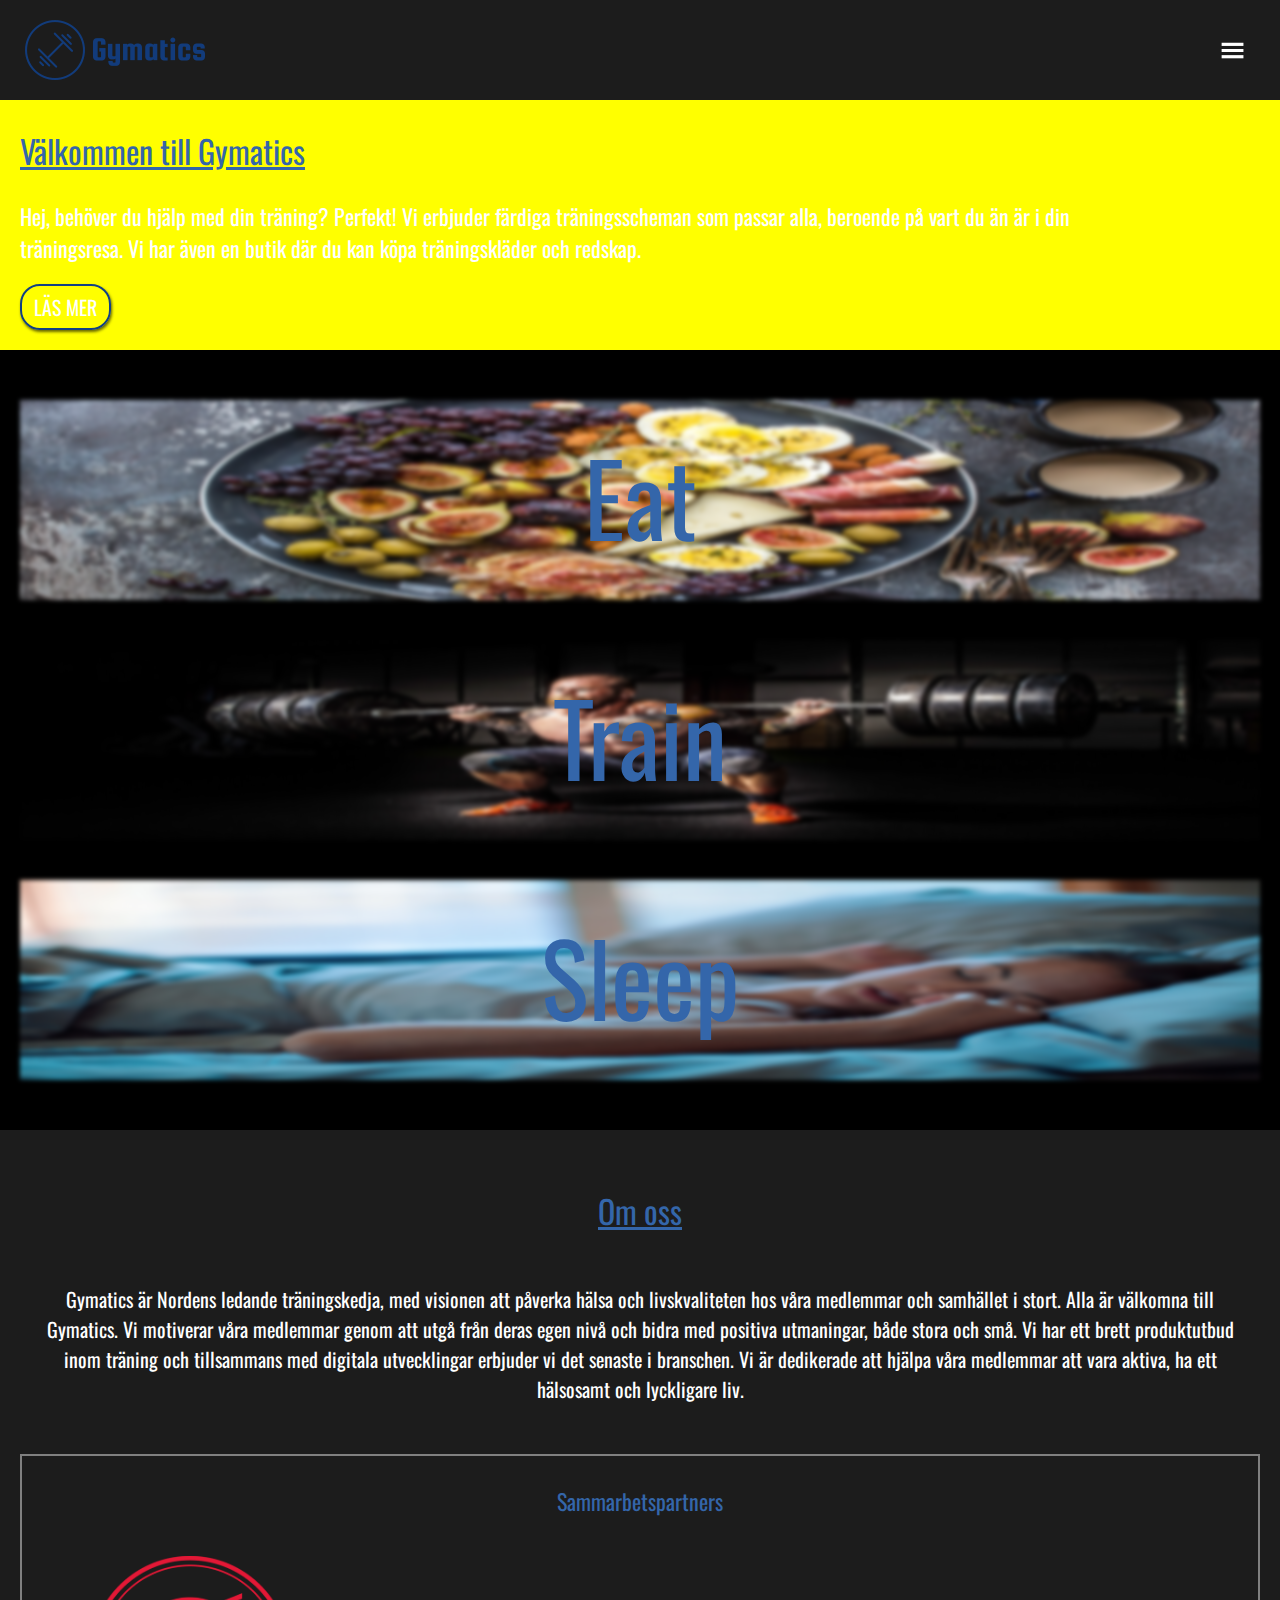
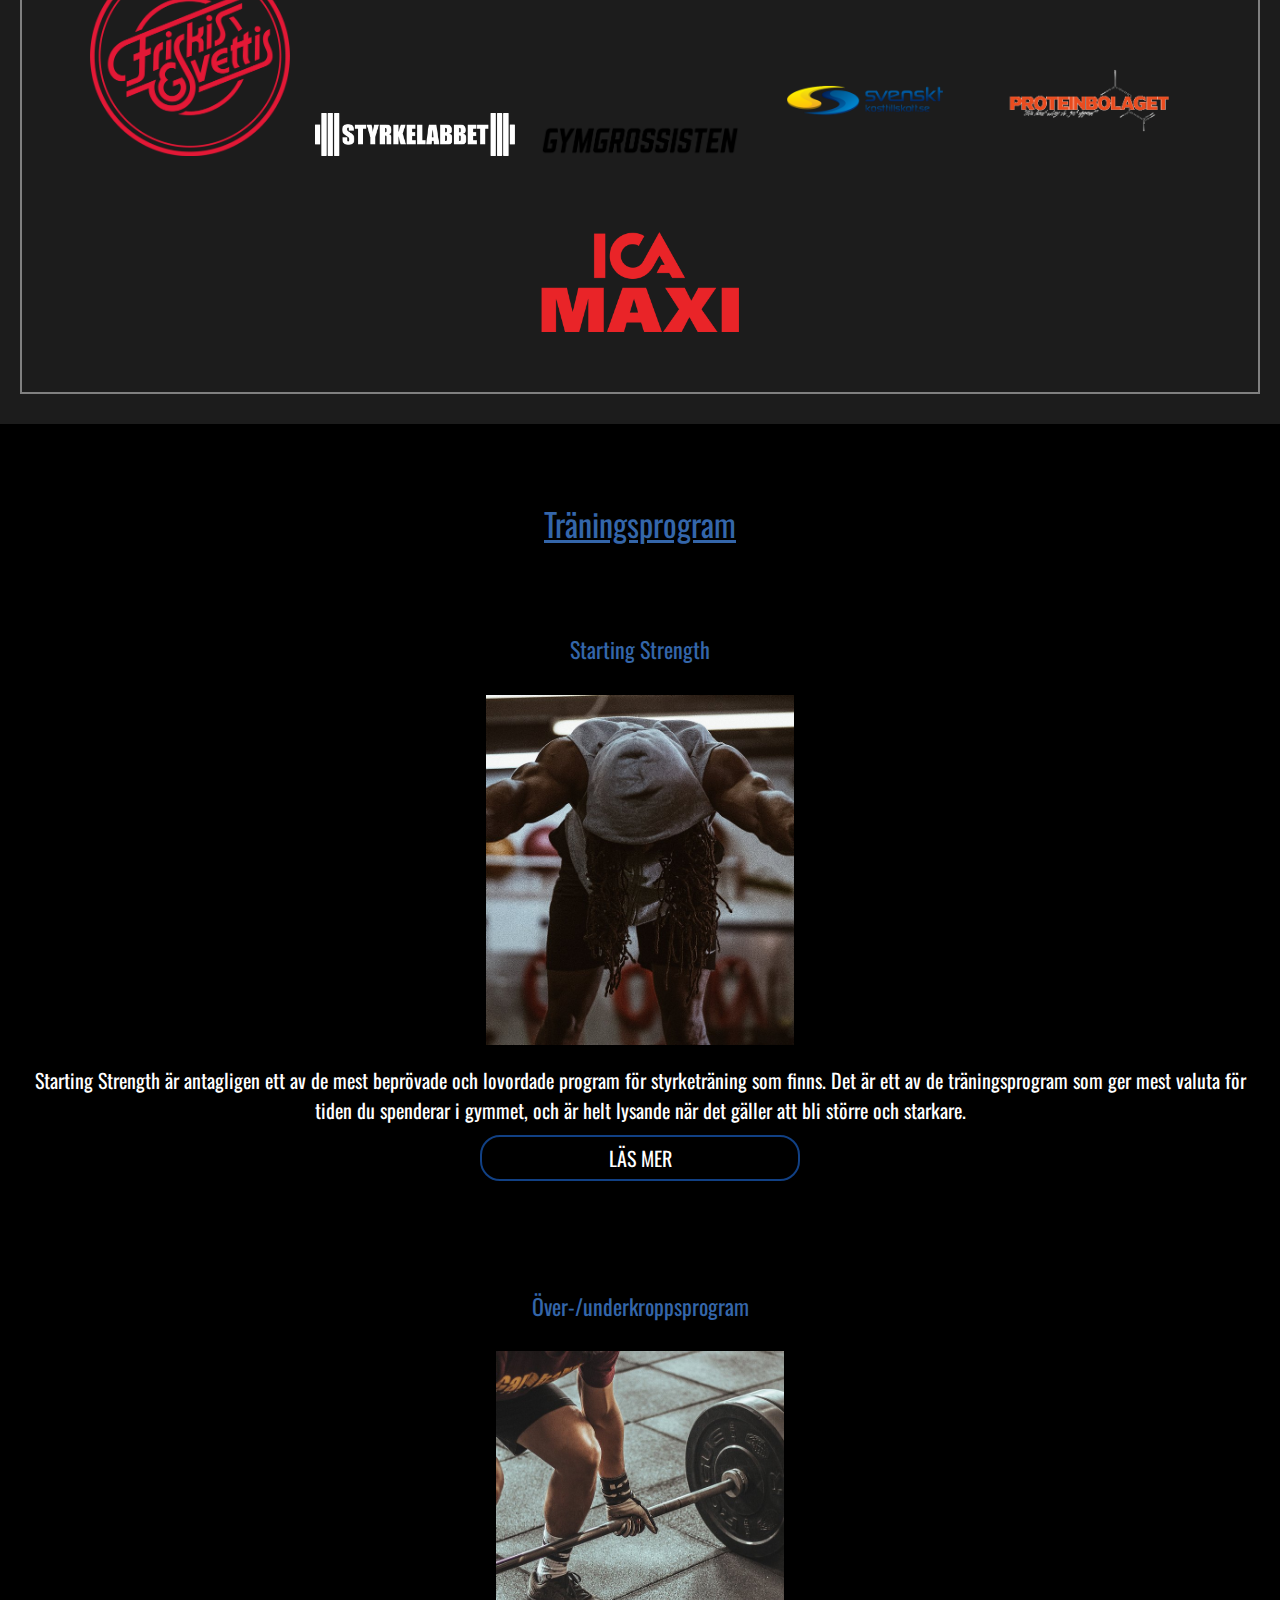
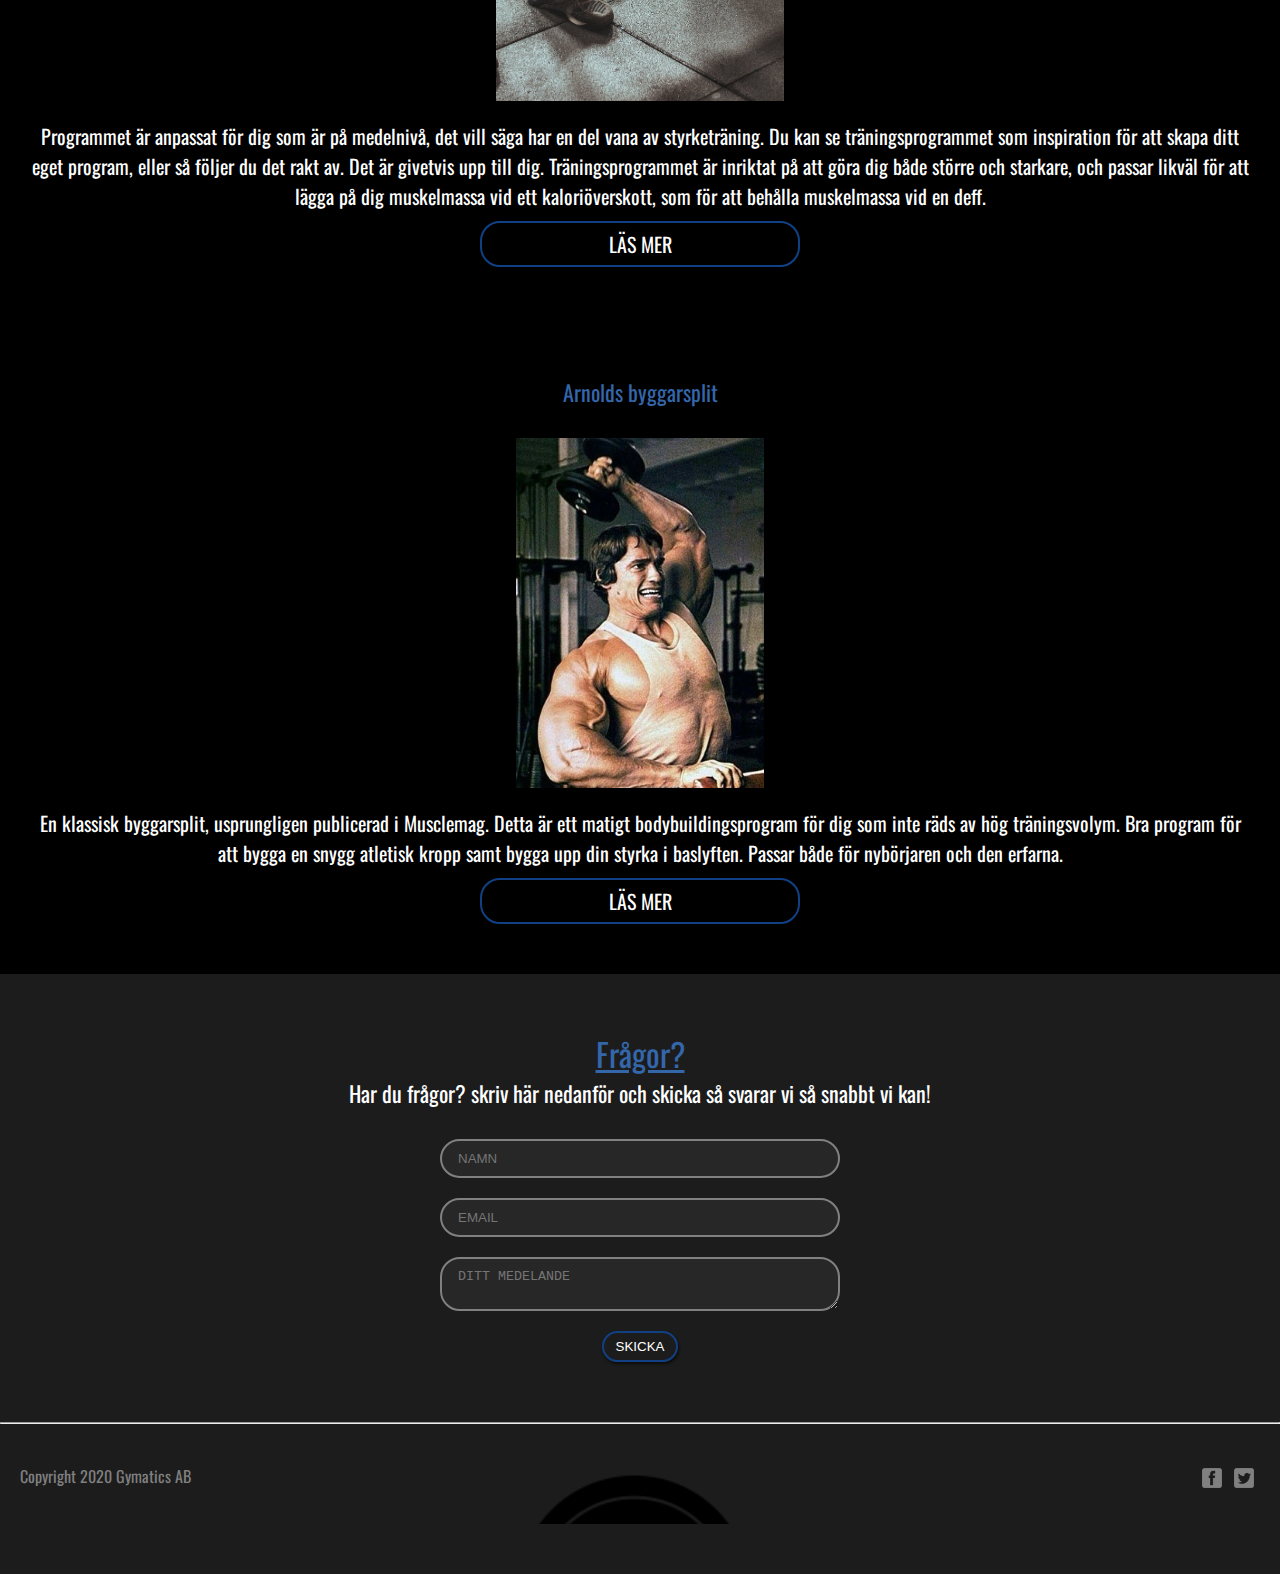
==== Index.html @ 53c4e7f4 "my first commit" ====
<html lang="en">
<head>
    <meta charset="UTF-8">
    <meta name="viewport" content="width=device-width, initial-scale=1.0">
    <link rel="stylesheet" href="css/style.css">
    <link rel="preconnect" href="https://fonts.gstatic.com">
    <link href="https://fonts.googleapis.com/css2?family=Oswald:wght@300&display=swap" rel="stylesheet"> 
    <script src="main.js"></script>
    <title>Gymatics</title>
</head>
<body>
    

<nav class="top-nav-bar" id="home">
    <img src="bilder/f02a1b10-a711-4cc4-9470-9fa210ffae31_200x200.png" alt="logga">
    <button class="hamburger" id="ham" onclick="myFunction()">
    </button> 
    <ul class="nav-ul" id="nav-ul">
      <li><a class="test" href="#home">Hem</a></li>
      <li><a href="#about">Om oss</a></li>
      <li><a href="#training">Träningsprogram</a></li>
      <li><a href="webbshop.html">Webbshop</a></li>
    </ul>
</nav>


<section id="welcome" class="grid">
    <div class="welcome-text">
        <h2>Välkommen till Gymatics</h2>
        <p class="leading"> Hej, behöver du hjälp med din träning? Perfekt! Vi erbjuder färdiga träningsscheman som passar alla,
          beroende på vart du än är i din träningsresa. Vi har även en butik där du kan köpa träningskläder och redskap.
        </p>
        <a href="#about" class="button">Läs mer</a>
    </div>
    <div class="welcome-img">
        <img src="bilder/arnold_schwarzenegger_bodybuilding_poster-3840x2400.jpg" alt="Arnold poserar">
    </div>
</section>


<section id="img-section">
    <div class="images grid">
      <div>
        <img src="bilder/Fruit_and_Egg_Foods_4K_Wallpaper.jpg" alt="Mat" class="project-img">
        <h4 class="eat">Eat</h4>
      </div>
      <div>
        <img src="bilder/Crossfit-Squat-4K-3555x2000.jpg" alt="Man som tränar" class="project-img">
        <h4 class="train">Train</h4>
      </div>
      <div>
        <img src="bilder/sleep-6.jpg" alt="Tjej som sover" class="project-img">
        <h4 class="sleep">Sleep</h4>
      </div>
    </div>
  </section>


  <section id="about">
    <h2>Om oss</h2>
    <ul class="grid">
      <li>
        <p>Gymatics är Nordens ledande träningskedja, med visionen att påverka hälsa och livskvaliteten hos våra medlemmar och samhället i stort.
           Alla är välkomna till Gymatics. Vi motiverar våra medlemmar genom att utgå från deras egen nivå och bidra med positiva utmaningar, 
           både stora och små. Vi har ett brett produktutbud inom träning och tillsammans med digitala utvecklingar erbjuder vi det senaste i branschen. 
           Vi är dedikerade att hjälpa våra medlemmar att vara aktiva, ha ett hälsosamt och lyckligare liv.
        </p>
      </li>
    </ul>
    <div class="sponsors">
      <h4>Sammarbetspartners</h4>
      <img src="bilder/gnxjuelyzqlvgnssvo0n.jpg" alt="friskis och svettis logo">
      <img class="styrkelabbet" src="bilder/StyrkeLabbet-Logo-BW-2.jpg" alt="styrkelabbet logo">
      <img class="gymgrossisten" src="bilder/a48970e716b02fd3878c7aefc8fc762c40c87a64.jpg" alt="gymgrossisten logo">
      <img src="bilder/svenskt-kosttillskott-logo.jpg" alt="svenskt kosttillskott logo">
      <img src="bilder/proteinbolaget-logo-2019.jpg" alt="proteinbolaget logo">
      <img src="bilder/ica-maxi.jpg" alt="ica maxi logo">
    </div>
  </section>




<section id="training">
  <h2>Träningsprogram</h2>
<div class="grid">
<a class="training1">
  <h4>Starting Strength</h4>
  <img src="bilder/913019_3935b2f4f25a494b843258ff1b9c447a~mv2_d_3993_2832_s_4_2.jpg" alt="guy leaning">
  <p>Starting Strength är antagligen ett av de mest beprövade och lovordade program för styrketräning som finns. 
    Det är ett av de träningsprogram som ger mest valuta för tiden du spenderar i gymmet, 
    och är helt lysande när det gäller att bli större och starkare.</p> 
    <a href="https://startingstrength.com/get-started/programs" class="training-button">Läs mer</a> 
</a>

<a class="training2">
  <h4>Över-/underkroppsprogram</h4>
  <img src="bilder/913019_47bbd7b4dc6d47009b1d34a1fbf2493e~mv2_d_5184_3456_s_4_2.jpg" alt="deadlift">
  <p>
    Programmet är anpassat för dig som är på medelnivå, 
    det vill säga har en del vana av styrketräning. 
    Du kan se träningsprogrammet som inspiration för att skapa ditt eget program, 
    eller så följer du det rakt av. Det är givetvis upp till dig.
    Träningsprogrammet är inriktat på att göra dig både större och starkare, 
    och passar likväl för att lägga på dig muskelmassa vid ett kaloriöverskott, 
    som för att behålla muskelmassa vid en deff. </p> 
    <a href="https://www.muscleandstrength.com/workouts/upper-lower-4-day-gym-bodybuilding-workout" class="training-button">Läs mer</a>
</a>

<a class="training3">
  <h4>Arnolds byggarsplit</h4>
  <img src="bilder/Arnold_Training_Triceps.jpg" alt="arnold training">
  <p>En klassisk byggarsplit, usprungligen publicerad i Musclemag. 
    Detta är ett matigt bodybuildingsprogram för dig som inte räds av hög träningsvolym.
    Bra program för att bygga en snygg atletisk kropp samt bygga upp din styrka i baslyften. 
    Passar både för nybörjaren och den erfarna.
  </p>
  <a href="https://www.gymlivet.com/arnold-schwarzenegger-traningsprogram/" class="training-button">Läs mer</a>
</a>
</div>
</section>


  <section id="contact">
    <h2>Frågor?</h2>
    <p class="leading">Har du frågor? skriv här nedanför och skicka så svarar vi så snabbt vi kan!</p>
    <form id="register-form">
      <input type="text" placeholder='NAMN'>
      <input type="email" placeholder='EMAIL'>
      <textarea placeholder='DITT MEDELANDE'></textarea>
      <button class="contact-button">Skicka</button>
    </form>
  </section>
<hr>

  <footer>
    <div class="grid">
      <p class="copyright">Copyright 2020 Gymatics AB</p>
      <ul class="socials">
        <li><a href="https://sv-se.facebook.com/Bodybuildingcom/"><img src="bilder/facebook-3-xxl.png" alt="facebook"></a></li>
        <li><a href="https://twitter.com/bodybuildingcom?lang=sv"><img src="bilder/twitter-3-xxl.png" alt="twitter"></a></li>
      </ul>
    </div>
  </footer>

</body>
</html>
---- css/style.css ----
/* RESET */
body,p,a,ul,li{
    margin: 0;
    padding: 0;
    text-decoration: none;
    color: white;
    font-family: 'Oswald', sans-serif;
}
li{
    list-style-type: none;
}

/* VARIABLER */
:root{
    --primary: #1C1C1C;
    --secondary: #114084;
    --lighter-primary: #808080;
    --lighter-secondary: #3466AA;
}



/* BASIC STYLING */

h1,h2,h3,h4{
    color: var(--lighter-secondary);
    font-weight: normal;
}

h1,h3{
    font-size: 1.2em;
}

h2{
    font-size: 1.6em;
    text-decoration: underline;
}

h4{
    font-size: 1.1em;
}

.leading{
    font-size: 1.1em;
}




body{
    background-color: var(--primary);
}

#welcome .button{
    background: none;
    border: 2px solid var(--secondary);
    color: white;
    padding: 6px 12px;
    border-radius: 20px;
    text-transform: uppercase;
    box-shadow: 1px 2px 3px rgba(0, 0, 0, 0.6);
    display: inline-block;
}
#welcome .button:hover {
    background-color: var(--lighter-secondary); 
}
input,textarea{
    background: rgba(255,255,255,0.05);
    padding: 10px 16px;
    border-radius: 20px;
    border: 2px solid var(--lighter-primary);
    color: white;
}


/* MOBIL STYLING */
#nav-ul{
    display: none;
    height: 220px;
}
nav{
    display: flex;
    flex-wrap: wrap;
    justify-content: space-between;
    align-items: center;
   margin: -50px 15px -50px 15px;

}
.nav-ul li a{
   display: block;
   margin: 0px 15px 15px 15px;
   text-align: center;
}
.hamburger{
    cursor: pointer;
    font-size: 20px;
    margin: 20px;
    width: 25px;
    height: 25px;
    background-image: url(../bilder/hamburger-menu.png);
    background-size: cover;
    border: none;
    background-color: transparent;
} 
ul {
    width: 100%;
  }

li a:hover{
    color: var(--secondary);
}






/* Välkommen styling */
.grid{
    display: grid;
    grid-template-columns: repeat(8, 1fr);
}
#welcome{
    padding: 0 20px 0 20px;
    background: rgba(0, 0, 0, 0.5);
}
.welcome-text{
  grid-column: 1/8;
 
}
.welcome-text a{
    margin: 20px 0;
}
#welcome img{
    width: 100%;
    height: 40%;
    position: absolute;
    left: 0;
    z-index: -5000;
    grid-column: 6/9;
    opacity: 0.7;
}





/* EAT TRAIN SLEEP styling */
#img-section{
    padding: 30px 20px;
    position: relative;
    text-align: center;
    background-color: black;
}
.images div{
    grid-column: 1/9;
    margin: 20px 0;
}
#img-section img{
   height: 200px;
   width: 100%;
}  
#img-section h4{
    font-size: 100px;
    
}
.eat{
    position: absolute;
    left: 50%;
    transform: translate(-50%, -210%);
}
.train{
    position: absolute;
    left: 50%;
    transform: translate(-50%, -210%);
}
.sleep{
    position:  absolute;
    left: 50%;
    transform: translate(-50%, -210%);
}
.project-img{
    filter: blur(1px);
    -webkit-filter: blur(2px);
}



/* om oss styling */
#about{
    padding: 30px 20px;

}
#about ul{
    margin: 40px 0;
}

#about li{
 padding: 10px;
 grid-column: 1/9;
 text-align: center;
}
#about .sponsors{
    border: 2px solid var(--lighter-primary);
    text-align: center;
}
#about h2{
    text-align: center;
}
.sponsors img{
    width: 200px;
    margin: 10px;
}
#about a{
    margin: 20px 0;
}





/* träningsprogram styling */
#training h2{
    text-align: center;
}
#training h4{
    padding-top: 30px;
}
#training p{
    padding: 20px 30px 0 30px;
}
.training1, .training2, .training3{
    grid-column: 1/9;
    text-align: center;
}
#training img{
    height: 350px;
    
}
#training{
    background-color: black;
    padding-top: 50px;
}
#training .training-button{
    background: none;
    border: 2px solid var(--secondary);
    color: white;
    padding: 6px 12px;
    border-radius: 20px;
    text-transform: uppercase;
    box-shadow: 1px 2px 3px rgba(0, 0, 0, 0.6); 
    grid-column: 4/6;
    text-align: center;
    margin-top: 10px;
}
.training-button{
    margin-bottom: 50px;
}
#training .training-button:hover{
   background-color: var(--lighter-secondary);
}





/* kontakt förmulär styling */
#contact{
    padding: 30px 20px;

}
#contact h2, #contact  p{
    text-align: center;
    margin-bottom: 0;
}
#contact form{
    width: 80%;
    max-width: 400px;
    margin: 20px auto;
    text-align: center;
}   
#contact input, #contact textarea{
    width: 100%;
    margin: 10px 0;
}
#contact .contact-button{
    margin-top: 10px;
    background: none;
    border: 2px solid var(--secondary);
    color: white;
    padding: 6px 12px;
    border-radius: 20px;
    text-transform: uppercase;
    box-shadow: 1px 2px 3px rgba(0, 0, 0, 0.6); 
    grid-column: 4/6;
    text-align: center;
}
#contact .contact-button:hover {
    background-color: var(--lighter-secondary);
}



/* footer styling */
footer{
    padding: 30px 20px;
    background-image: url(../bilder/708929-200.png);
    background-size: 25%;
    background-repeat: no-repeat;
    background-position: top center;
}
footer .copyright{
    grid-column: 1/3;
    font-size: 0.8em;
    color: var(--lighter-primary);
}

footer .socials{
  grid-column: 7/9;
  display: flex;
  justify-content: flex-end;
}
footer li{
    margin: 0 6px;
}
footer img{
    width: 20px;
}





/* SMÅ TABLETS */
@media screen and (min-width: 620px){

   #welcome{
       background-color: yellow;
   }
   
   
}

/* STORA TABLETS OCH LAPTOPS */
@media screen and (min-width: 960px){

body{
    font-size: 18px;
}
    
}

/* STORA DESKTOP SKÄRMAR */
@media screen and (min-width: 1200px){

    body{
        font-size: 20px;
    }
    
}
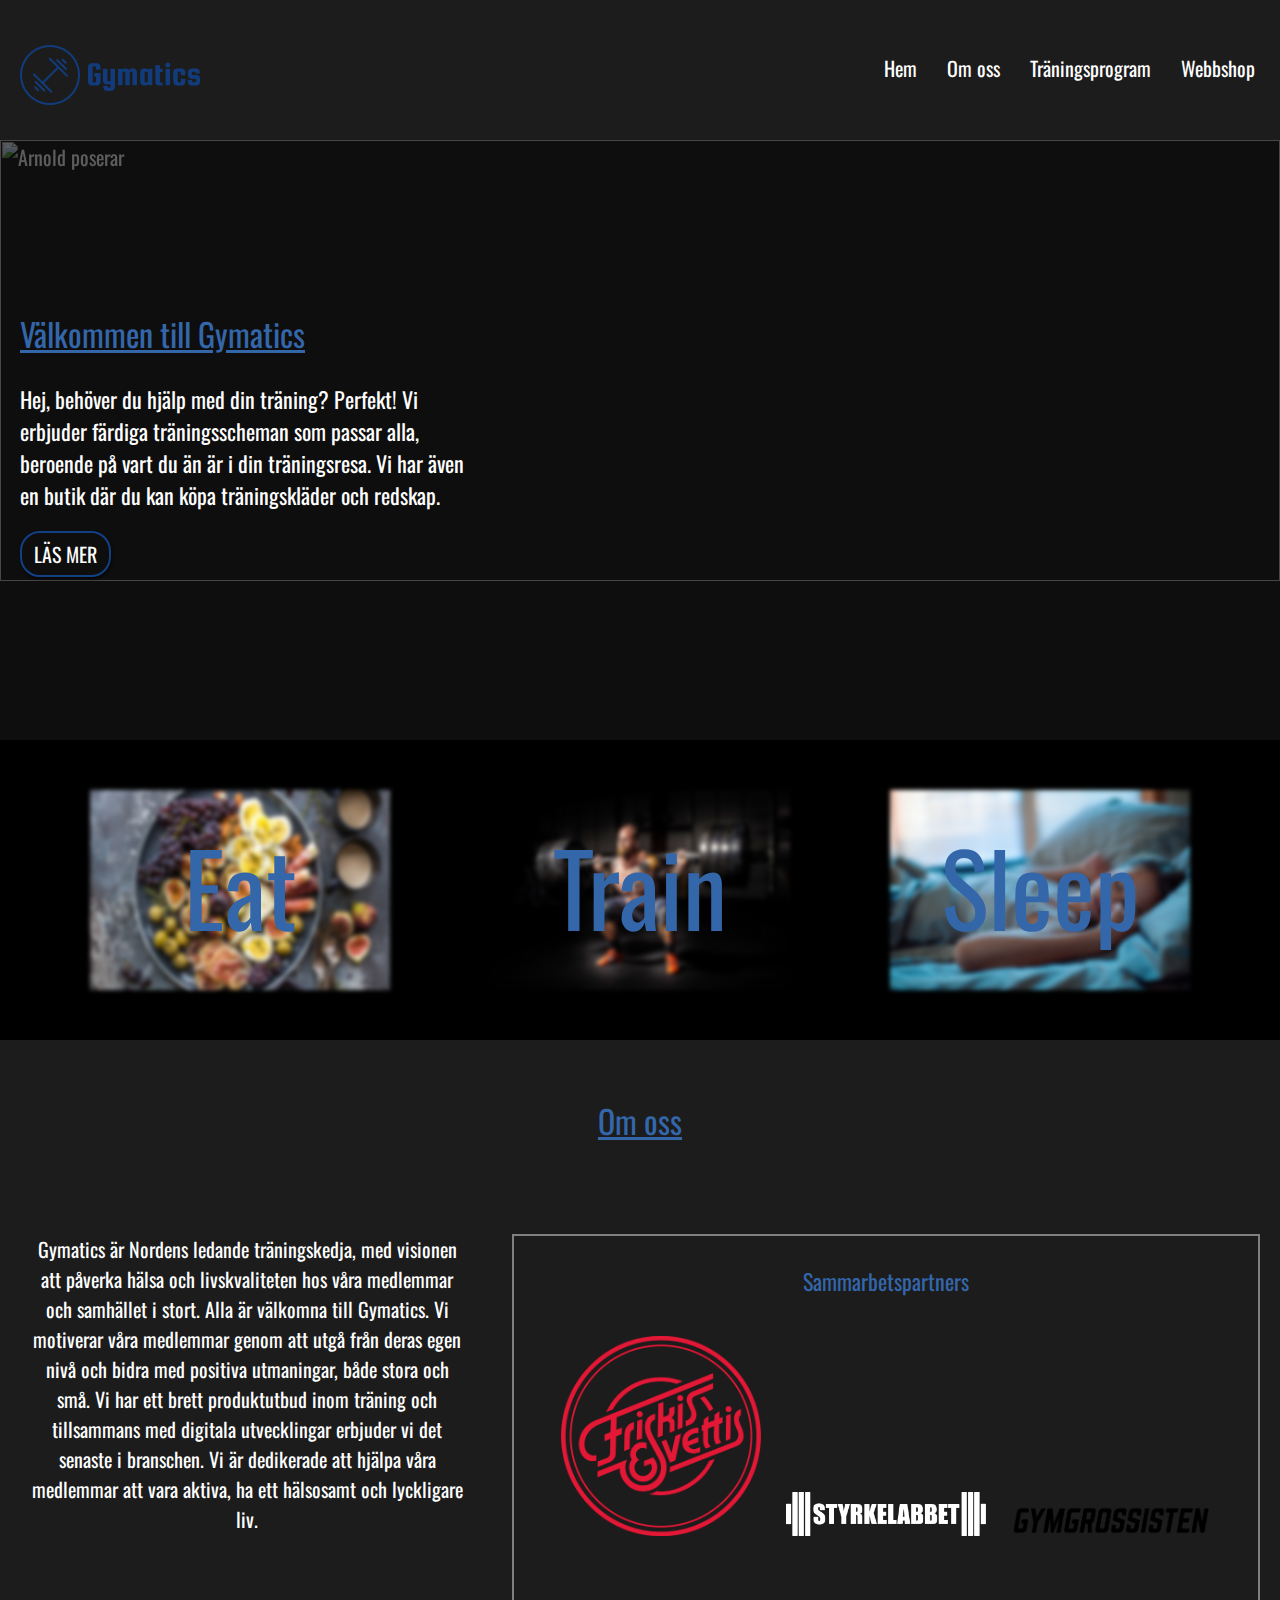
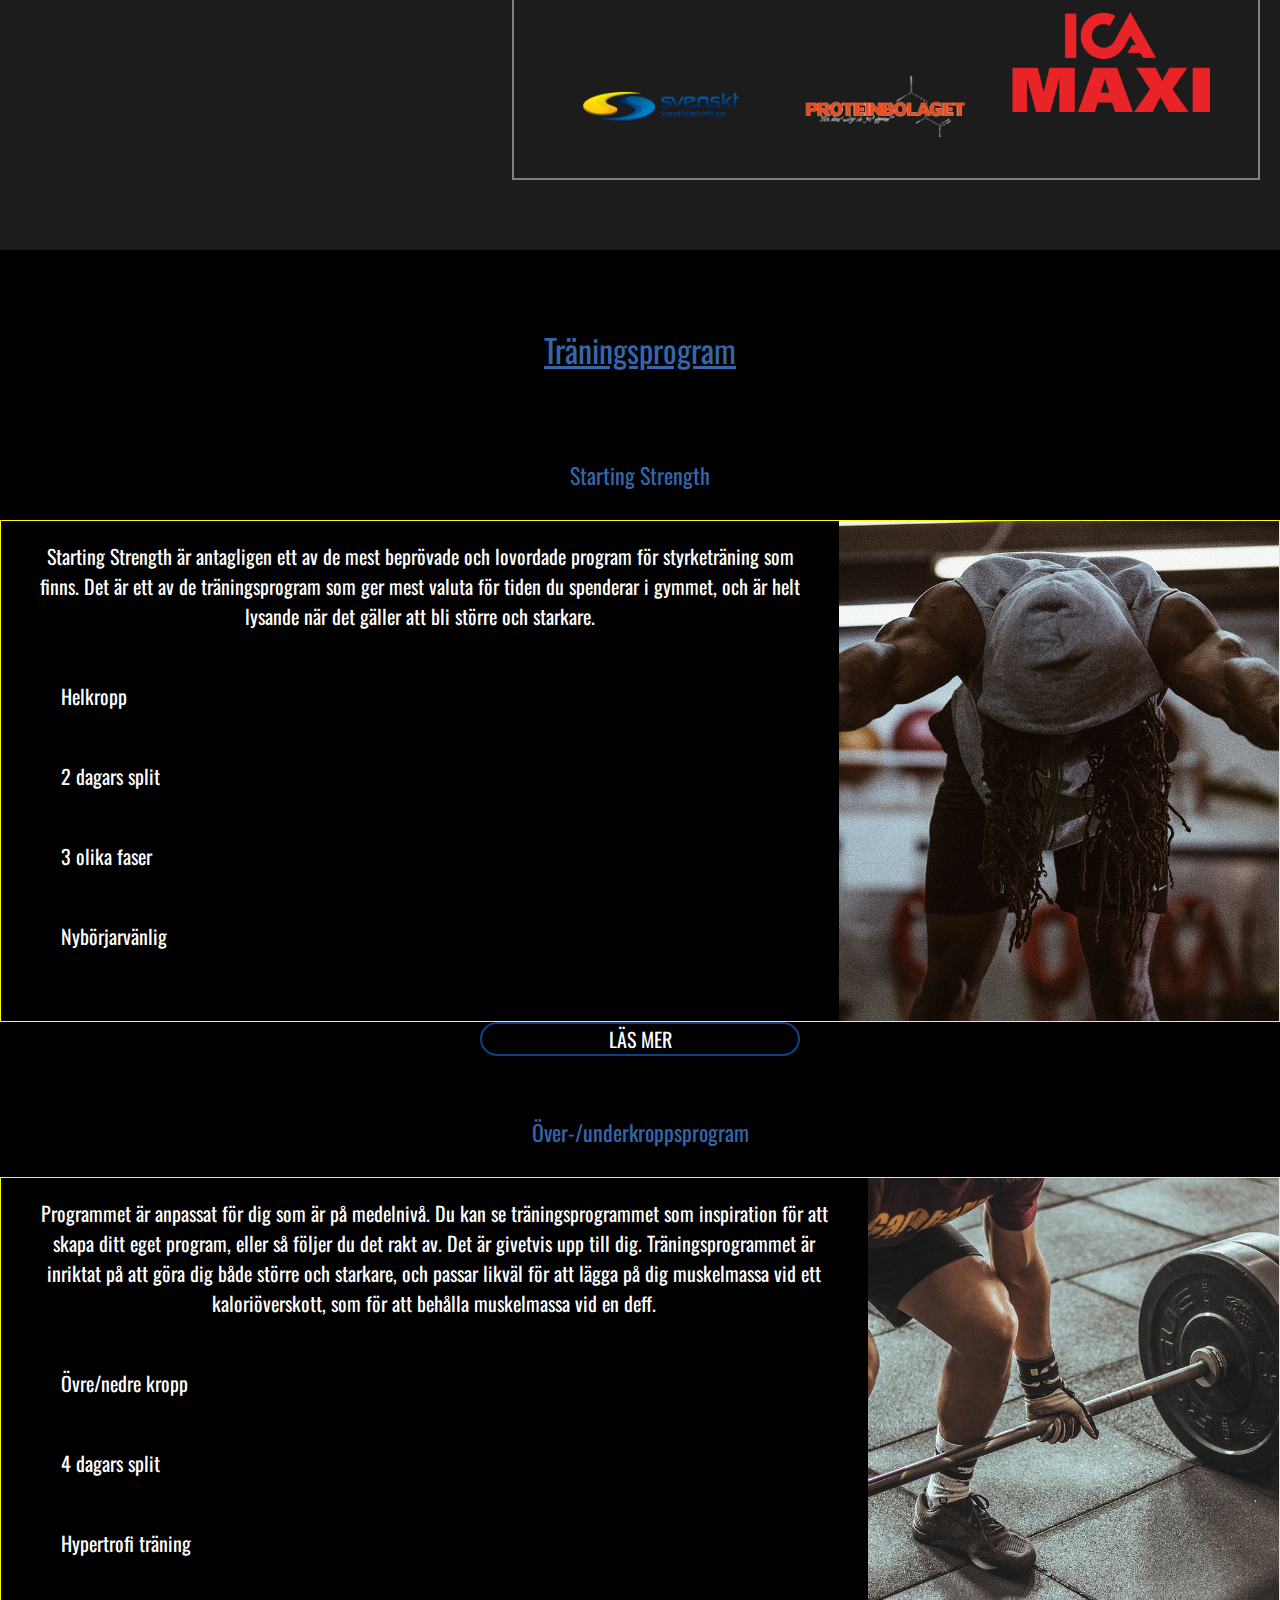
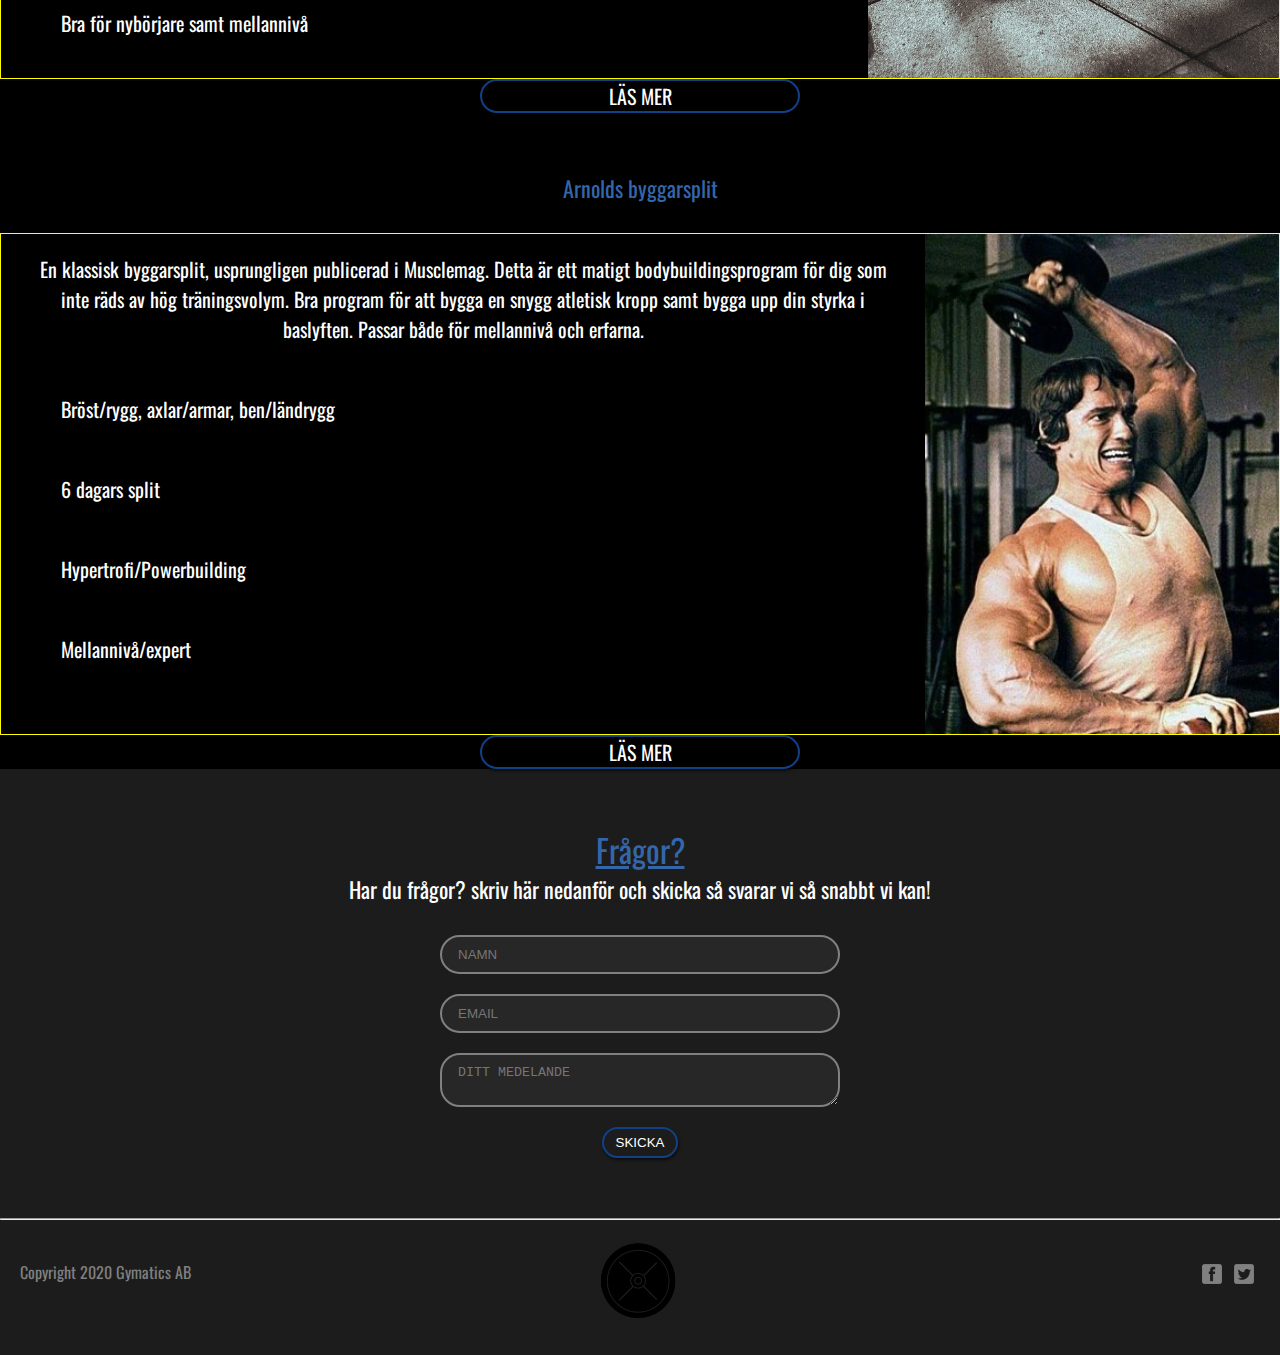
==== commit 95347ca9: "ipad query done laptop query almost done" ====
--- a/Index.html
+++ b/Index.html
@@ -56,9 +56,9 @@
   </section>
 
 
-  <section id="about">
+  <section id="about" class="clearfix">
     <h2>Om oss</h2>
-    <ul class="grid">
+    <ul>
       <li>
         <p>Gymatics är Nordens ledande träningskedja, med visionen att påverka hälsa och livskvaliteten hos våra medlemmar och samhället i stort.
            Alla är välkomna till Gymatics. Vi motiverar våra medlemmar genom att utgå från deras egen nivå och bidra med positiva utmaningar, 
@@ -84,37 +84,62 @@
 <section id="training">
   <h2>Träningsprogram</h2>
 <div class="grid">
+  <h4>Starting Strength</h4>
 <a class="training1">
-  <h4>Starting Strength</h4>
   <img src="bilder/913019_3935b2f4f25a494b843258ff1b9c447a~mv2_d_3993_2832_s_4_2.jpg" alt="guy leaning">
+  <div>
   <p>Starting Strength är antagligen ett av de mest beprövade och lovordade program för styrketräning som finns. 
     Det är ett av de träningsprogram som ger mest valuta för tiden du spenderar i gymmet, 
-    och är helt lysande när det gäller att bli större och starkare.</p> 
+    och är helt lysande när det gäller att bli större och starkare.
+  </p> 
+<ul>
+  <li>Helkropp</li>
+  <li>2 dagars split</li>
+  <li>3 olika faser</li>
+  <li>Nybörjarvänlig</li>
+</ul>
+</div> 
     <a href="https://startingstrength.com/get-started/programs" class="training-button">Läs mer</a> 
 </a>
 
+<h4>Över-/underkroppsprogram</h4>
 <a class="training2">
-  <h4>Över-/underkroppsprogram</h4>
   <img src="bilder/913019_47bbd7b4dc6d47009b1d34a1fbf2493e~mv2_d_5184_3456_s_4_2.jpg" alt="deadlift">
+  <div>
   <p>
-    Programmet är anpassat för dig som är på medelnivå, 
-    det vill säga har en del vana av styrketräning. 
+    Programmet är anpassat för dig som är på medelnivå. 
     Du kan se träningsprogrammet som inspiration för att skapa ditt eget program, 
     eller så följer du det rakt av. Det är givetvis upp till dig.
     Träningsprogrammet är inriktat på att göra dig både större och starkare, 
     och passar likväl för att lägga på dig muskelmassa vid ett kaloriöverskott, 
     som för att behålla muskelmassa vid en deff. </p> 
+    <ul>
+      <li>Övre/nedre kropp</li>
+      <li>4 dagars split</li>
+      <li>Hypertrofi träning</li>
+      <li>Bra för nybörjare samt mellannivå</li>
+    </ul>
+
+  </div>
     <a href="https://www.muscleandstrength.com/workouts/upper-lower-4-day-gym-bodybuilding-workout" class="training-button">Läs mer</a>
 </a>
 
+<h4>Arnolds byggarsplit</h4>
 <a class="training3">
-  <h4>Arnolds byggarsplit</h4>
   <img src="bilder/Arnold_Training_Triceps.jpg" alt="arnold training">
+  <div>
   <p>En klassisk byggarsplit, usprungligen publicerad i Musclemag. 
     Detta är ett matigt bodybuildingsprogram för dig som inte räds av hög träningsvolym.
     Bra program för att bygga en snygg atletisk kropp samt bygga upp din styrka i baslyften. 
-    Passar både för nybörjaren och den erfarna.
+    Passar både för mellannivå och erfarna. 
   </p>
+  <ul>
+    <li>Bröst/rygg, axlar/armar, ben/ländrygg</li>
+    <li>6 dagars split</li>
+    <li>Hypertrofi/Powerbuilding</li>
+    <li>Mellannivå/expert</li>
+  </ul>
+</div>
   <a href="https://www.gymlivet.com/arnold-schwarzenegger-traningsprogram/" class="training-button">Läs mer</a>
 </a>
 </div>
--- a/css/style.css
+++ b/css/style.css
@@ -84,7 +84,7 @@
     flex-wrap: wrap;
     justify-content: space-between;
     align-items: center;
-   margin: -50px 15px -50px 15px;
+    margin: -50px 15px -50px 15px;
 
 }
 .nav-ul li a{
@@ -226,6 +226,8 @@
 }
 #training h4{
     padding-top: 30px;
+    grid-column: 1/9;
+    text-align: center;
 }
 #training p{
     padding: 20px 30px 0 30px;
@@ -335,20 +337,179 @@
 /* SMÅ TABLETS */
 @media screen and (min-width: 620px){
 
-   #welcome{
-       background-color: yellow;
-   }
-   
-   
+    .images div{ 
+    grid-column: 2/8;
+    }
+
+    footer{
+        background-size: 15%;
+    }
+  
 }
 
 /* STORA TABLETS OCH LAPTOPS */
 @media screen and (min-width: 960px){
 
+/* basic styling */
 body{
-    font-size: 18px;
-}
+    font-size: 18px; 
+}
+
+
+/* nav bar styling */
+nav{
+    margin: -35px 10px -45px 10px;
+    justify-content: space-between;
+}
+#nav-ul{
+    display: flex;
+    width: auto;
+    align-items: center;
+}
+nav button {
+    display: none;
+}
+
+
+
+/* welcome styling */
+#welcome{
+    height: 600px;
+}
+#welcome img{
+    height: 70%;
+}
+.welcome-text{
+    grid-column: 1/4;
+    align-self: center;
+}
+
+
+/* eat train sleep styling */
+.images{
+    display: flex;
+    justify-content: center;
+    gap: 100px;
+}
+#img-section h4{
+    position: static;
+    transform: translate(0,-210%);
+}
+#img-section{
+    height: 240px;
+}
+.images div{ 
+   width: 300px;
+}
+ 
+  
+/* om oss styling */
+.clearfix::after {
+    content: "";
+    clear: both;
+    display: table;
+  }
+#about{
+    margin-bottom: 40px;
+}
+#about li{
+    float: left;
+    width: 35%;
+    margin-top: 40px;
+}
+.sponsors img{
+    width: 200px;
+}
+.sponsors{
+    float: right;
+    width: 60%;
+    margin-top: 50px;
+}
+
+
+/* training styling*/
+#training{
+   
     
+}
+#training h2{
+    /*
+    text-align: center;
+    */
+}
+#training h4{
+    /* 
+    padding-top: 30px;
+    */ 
+}
+#training p{/* 
+    padding: 20px 30px 0 30px;
+    */
+   
+}
+#training li{
+   
+ display: flex;
+ padding: 50px 30px 0px 60px;
+
+}
+
+.training1, .training2, .training3{
+    /* 
+    grid-column: 1/9;
+    text-align: center;
+    */
+   border: 1px solid yellow;
+   display: flex;
+}
+#training img{/* 
+    height: 350px;
+    */
+   order: 2;
+   height: 500px;
+}
+#training{/* 
+    background-color: black;
+    padding-top: 50px;
+    */
+}
+#training .training-button{/* 
+    background: none;
+    border: 2px solid var(--secondary);
+    color: white;
+    padding: 6px 12px;
+    border-radius: 20px;
+    text-transform: uppercase;
+    box-shadow: 1px 2px 3px rgba(0, 0, 0, 0.6); 
+    grid-column: 4/6;
+    text-align: center;
+    margin-top: 10px;
+    */
+    margin: 0;
+    padding: 0;
+    
+}
+.training-button{/* 
+    margin-bottom: 50px;
+    */
+    margin:0;
+}
+
+
+
+
+
+
+
+
+
+
+
+/* footer styling */
+footer{
+    background-size: 8%;
+}
+
 }
 
 /* STORA DESKTOP SKÄRMAR */
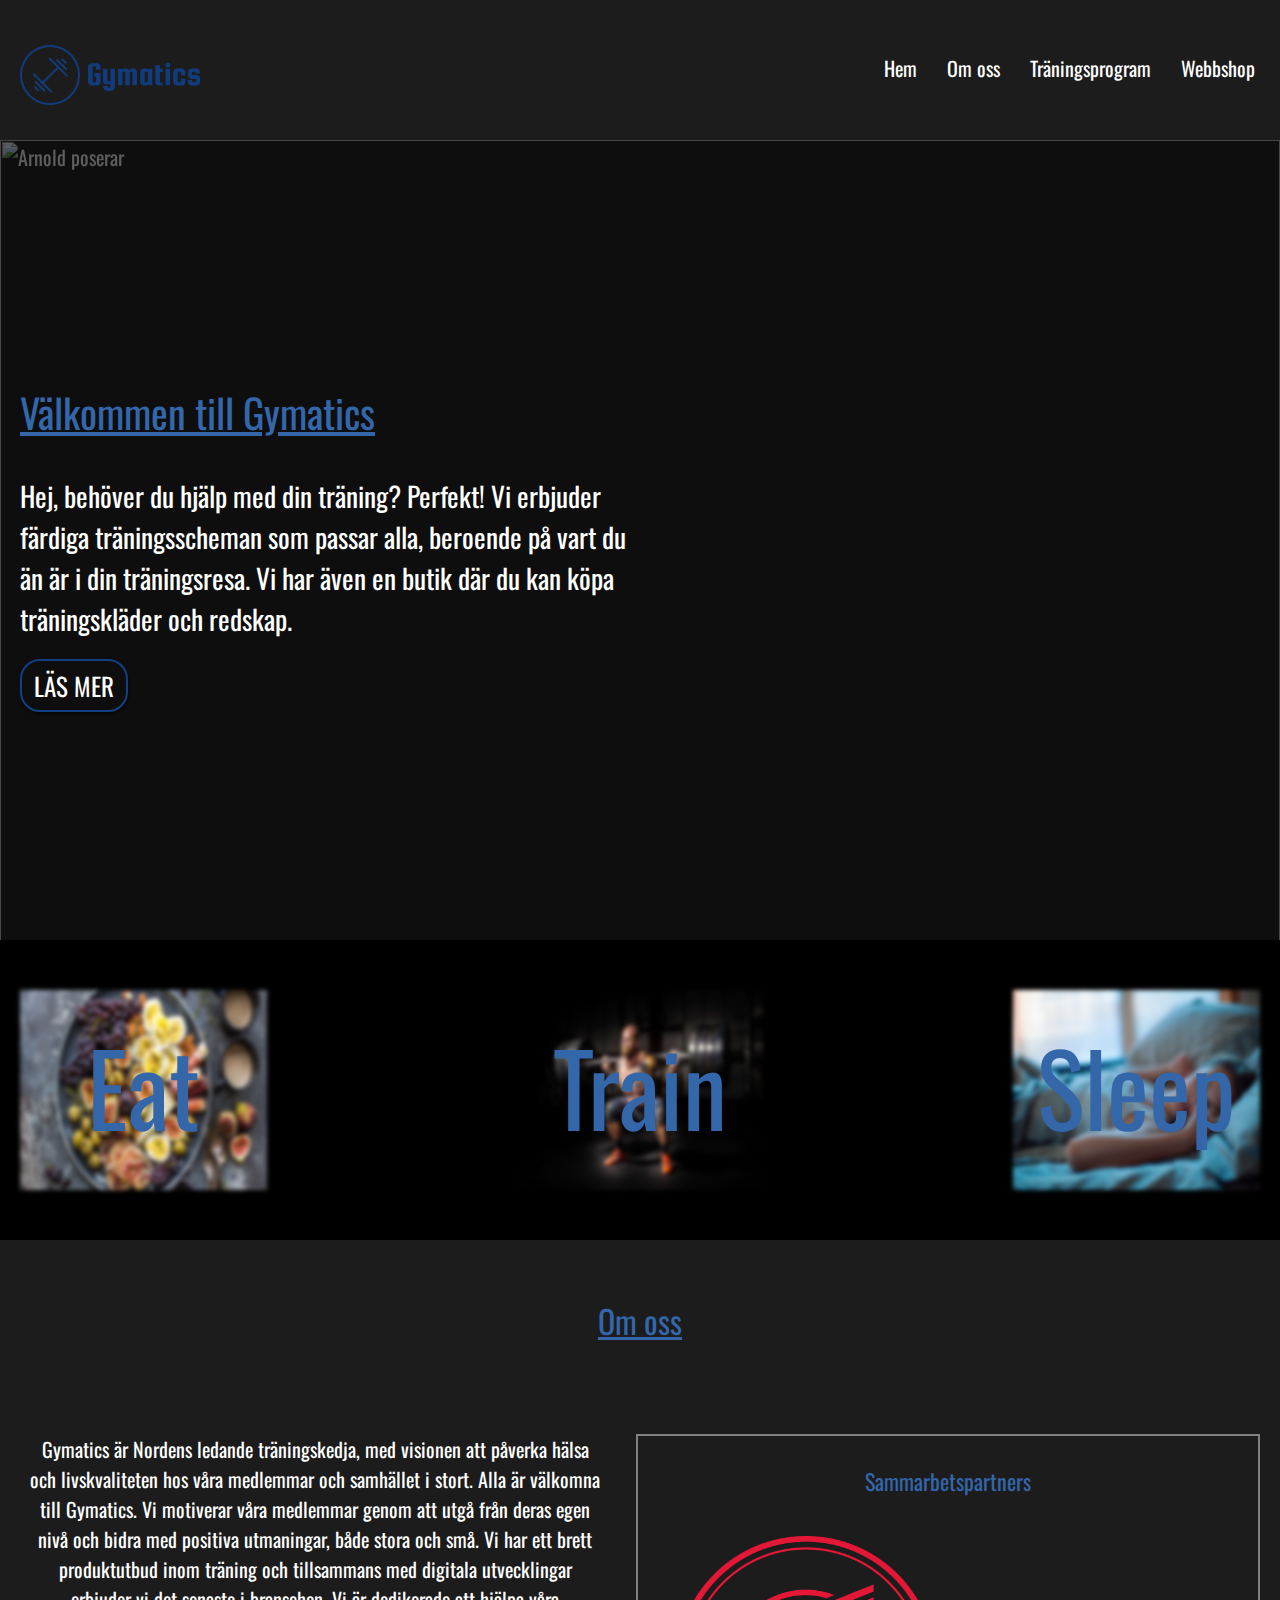
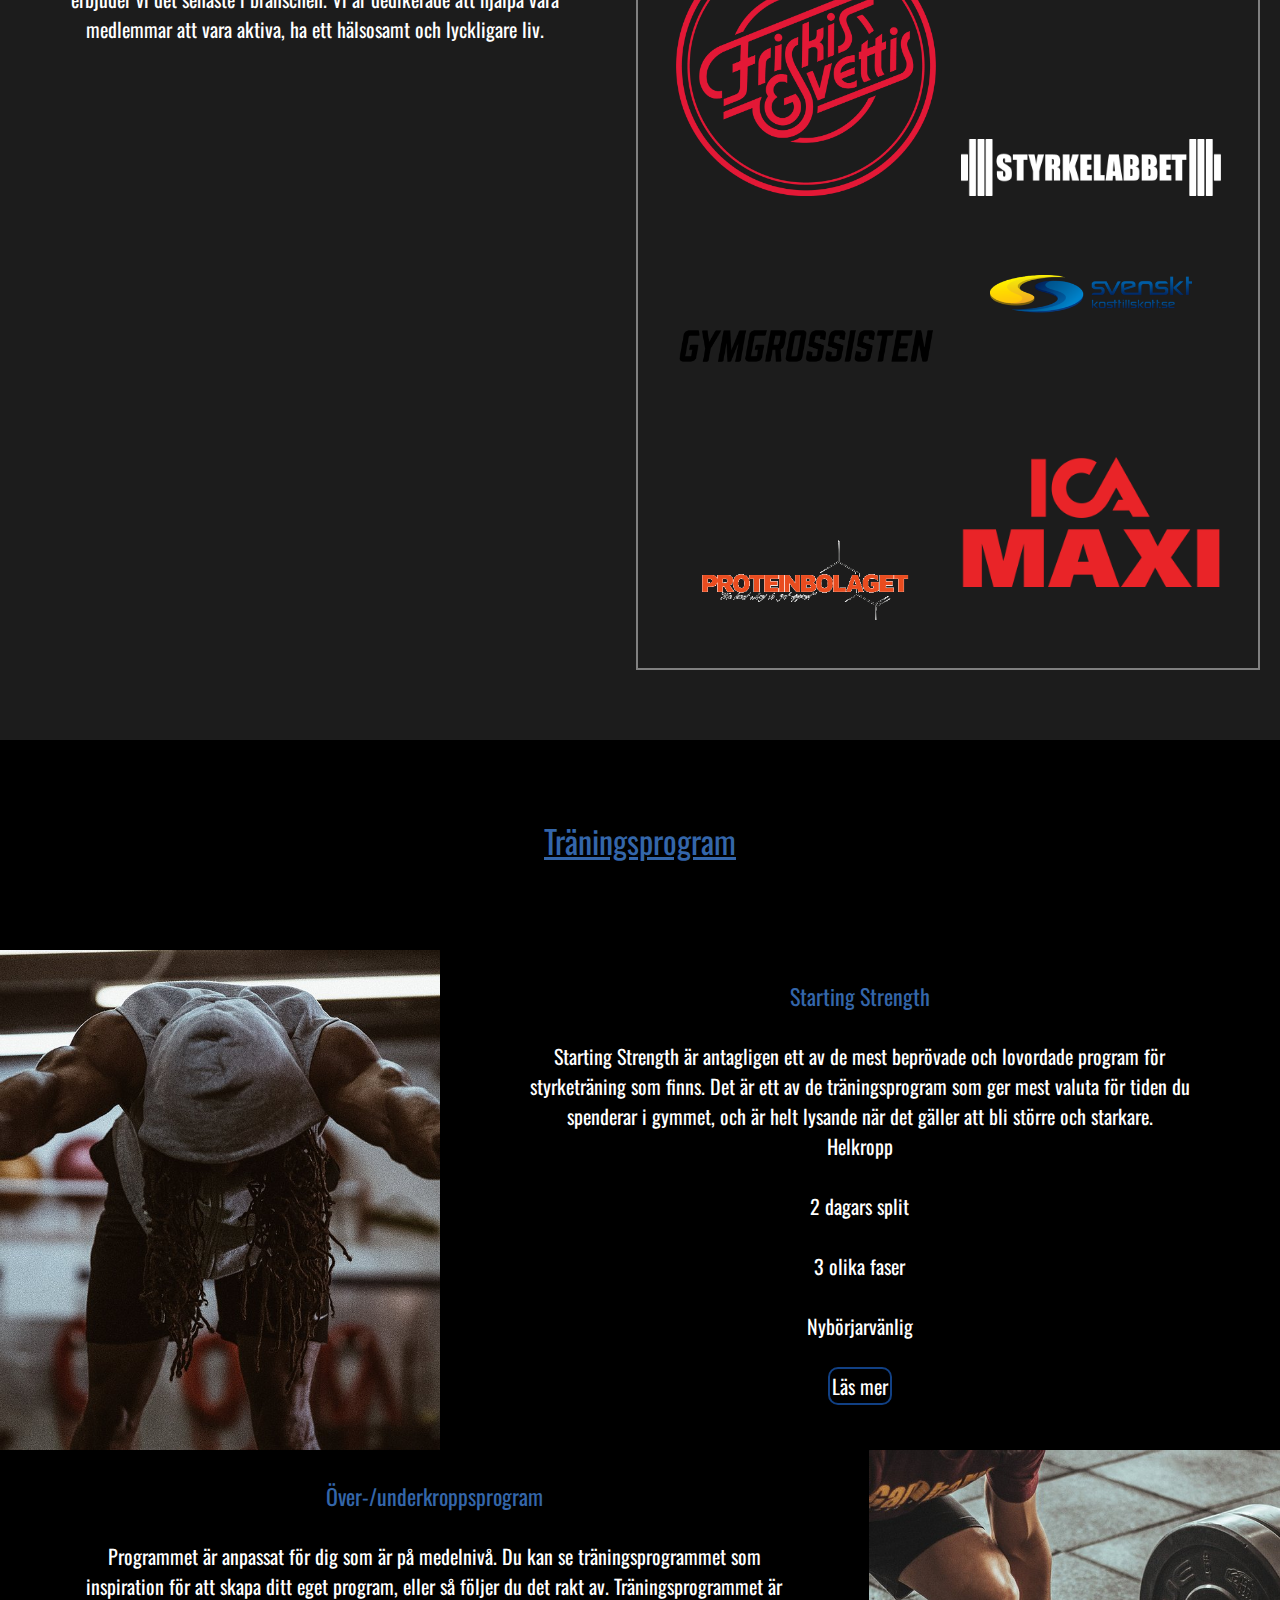
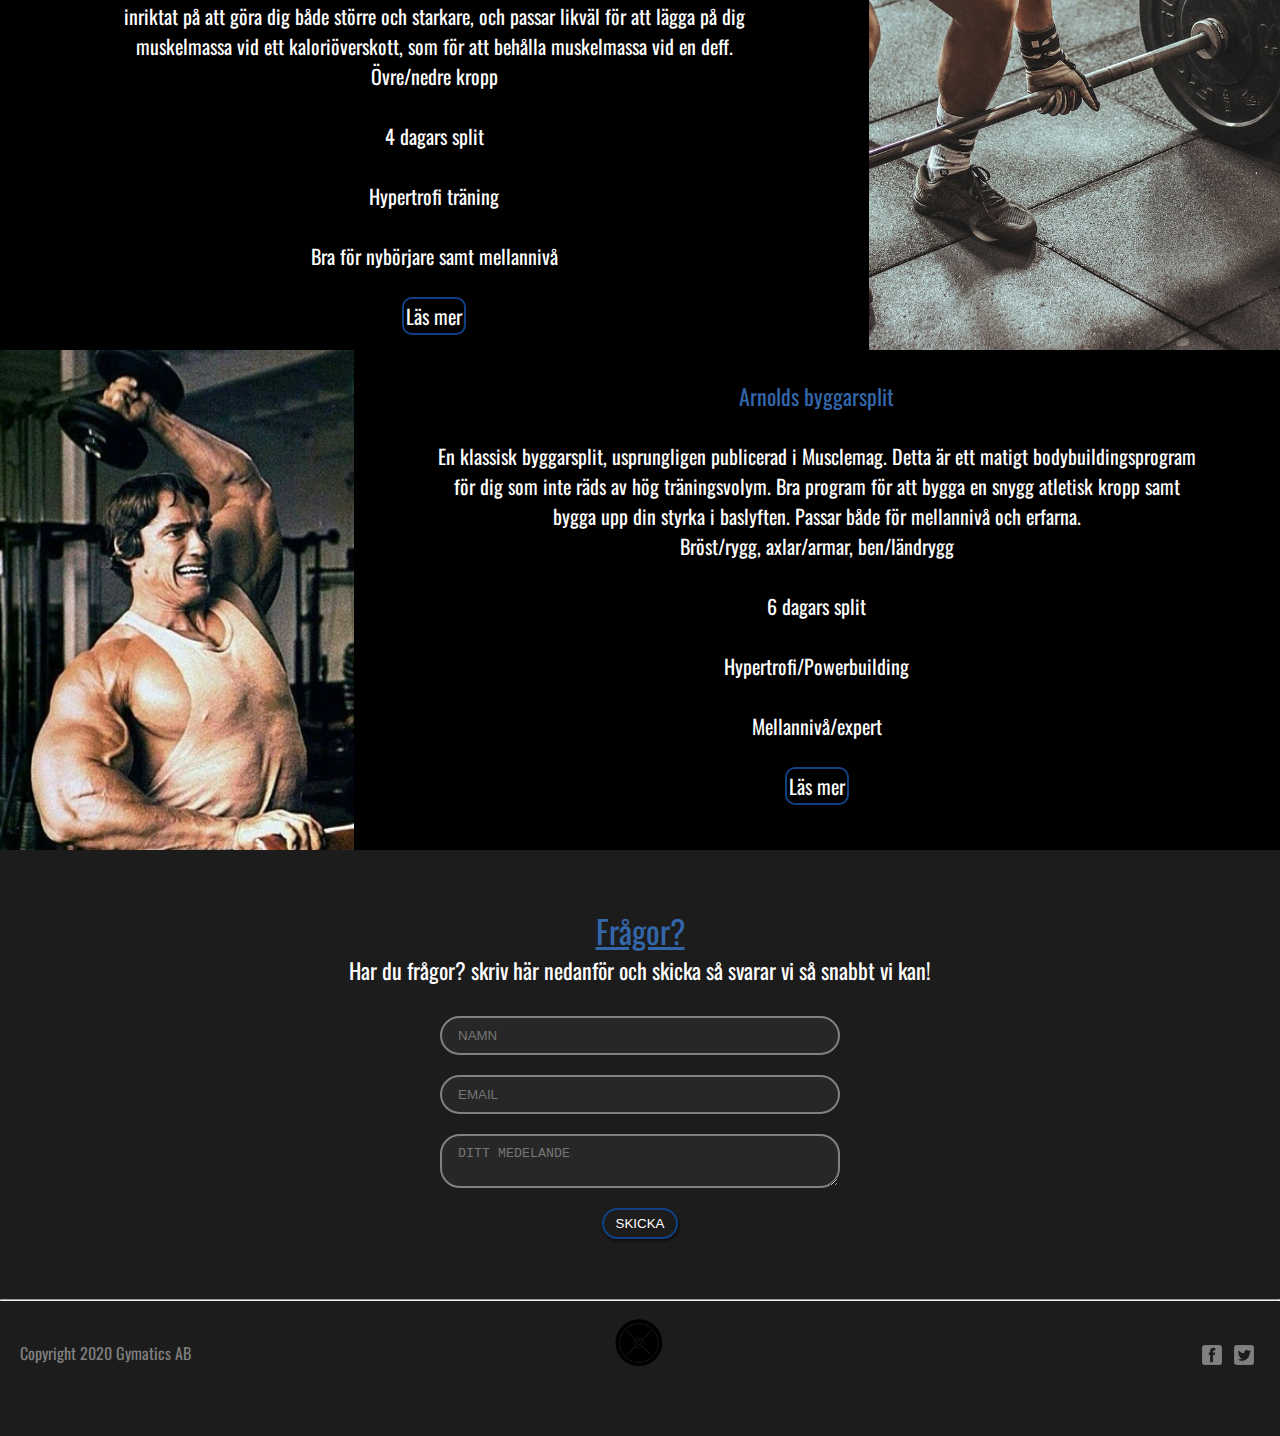
==== commit 57db4ce8: "index page done" ====
--- a/Index.html
+++ b/Index.html
@@ -84,13 +84,13 @@
 <section id="training">
   <h2>Träningsprogram</h2>
 <div class="grid">
-  <h4>Starting Strength</h4>
-<a class="training1">
+<div class="training1">
   <img src="bilder/913019_3935b2f4f25a494b843258ff1b9c447a~mv2_d_3993_2832_s_4_2.jpg" alt="guy leaning">
   <div>
+  <h4>Starting Strength</h4>
   <p>Starting Strength är antagligen ett av de mest beprövade och lovordade program för styrketräning som finns. 
     Det är ett av de träningsprogram som ger mest valuta för tiden du spenderar i gymmet, 
-    och är helt lysande när det gäller att bli större och starkare.
+    och är helt lysande när det gäller att bli större och starkare. 
   </p> 
 <ul>
   <li>Helkropp</li>
@@ -98,19 +98,18 @@
   <li>3 olika faser</li>
   <li>Nybörjarvänlig</li>
 </ul>
+  <a href="https://startingstrength.com/get-started/programs" class="training-button">Läs mer</a> 
 </div> 
-    <a href="https://startingstrength.com/get-started/programs" class="training-button">Läs mer</a> 
-</a>
+</div>
 
-<h4>Över-/underkroppsprogram</h4>
-<a class="training2">
+<div class="training2">
   <img src="bilder/913019_47bbd7b4dc6d47009b1d34a1fbf2493e~mv2_d_5184_3456_s_4_2.jpg" alt="deadlift">
   <div>
+    <h4>Över-/underkroppsprogram</h4>
   <p>
     Programmet är anpassat för dig som är på medelnivå. 
     Du kan se träningsprogrammet som inspiration för att skapa ditt eget program, 
-    eller så följer du det rakt av. Det är givetvis upp till dig.
-    Träningsprogrammet är inriktat på att göra dig både större och starkare, 
+    eller så följer du det rakt av. Träningsprogrammet är inriktat på att göra dig både större och starkare, 
     och passar likväl för att lägga på dig muskelmassa vid ett kaloriöverskott, 
     som för att behålla muskelmassa vid en deff. </p> 
     <ul>
@@ -119,15 +118,14 @@
       <li>Hypertrofi träning</li>
       <li>Bra för nybörjare samt mellannivå</li>
     </ul>
+    <a href="https://www.muscleandstrength.com/workouts/upper-lower-4-day-gym-bodybuilding-workout" class="training-button">Läs mer</a>
+  </div>
+</div>
 
-  </div>
-    <a href="https://www.muscleandstrength.com/workouts/upper-lower-4-day-gym-bodybuilding-workout" class="training-button">Läs mer</a>
-</a>
-
-<h4>Arnolds byggarsplit</h4>
-<a class="training3">
+<div class="training3">
   <img src="bilder/Arnold_Training_Triceps.jpg" alt="arnold training">
   <div>
+    <h4>Arnolds byggarsplit</h4>
   <p>En klassisk byggarsplit, usprungligen publicerad i Musclemag. 
     Detta är ett matigt bodybuildingsprogram för dig som inte räds av hög träningsvolym.
     Bra program för att bygga en snygg atletisk kropp samt bygga upp din styrka i baslyften. 
@@ -139,9 +137,9 @@
     <li>Hypertrofi/Powerbuilding</li>
     <li>Mellannivå/expert</li>
   </ul>
+  <a href="https://www.gymlivet.com/arnold-schwarzenegger-traningsprogram/" class="training-button">Läs mer</a>
 </div>
-  <a href="https://www.gymlivet.com/arnold-schwarzenegger-traningsprogram/" class="training-button">Läs mer</a>
-</a>
+</div>
 </div>
 </section>
 
--- a/css/style.css
+++ b/css/style.css
@@ -428,86 +428,39 @@
 
 
 /* training styling*/
-#training{
-   
-    
-}
 #training h2{
-    /*
-    text-align: center;
-    */
+    padding-bottom: 60px;
 }
 #training h4{
-    /* 
-    padding-top: 30px;
-    */ 
-}
-#training p{/* 
-    padding: 20px 30px 0 30px;
-    */
-   
+    padding: 0;
+}
+#training p{
+   padding: 0 80px 0 80px;
 }
 #training li{
-   
- display: flex;
- padding: 50px 30px 0px 60px;
-
-}
-
+ 
+ padding-bottom: 30px;
+ text-align: center;
+}
 .training1, .training2, .training3{
-    /* 
-    grid-column: 1/9;
-    text-align: center;
-    */
-   border: 1px solid yellow;
    display: flex;
 }
-#training img{/* 
-    height: 350px;
-    */
-   order: 2;
+#training img{
    height: 500px;
 }
-#training{/* 
-    background-color: black;
-    padding-top: 50px;
-    */
-}
-#training .training-button{/* 
-    background: none;
-    border: 2px solid var(--secondary);
-    color: white;
-    padding: 6px 12px;
-    border-radius: 20px;
-    text-transform: uppercase;
-    box-shadow: 1px 2px 3px rgba(0, 0, 0, 0.6); 
-    grid-column: 4/6;
-    text-align: center;
-    margin-top: 10px;
-    */
-    margin: 0;
-    padding: 0;
-    
-}
-.training-button{/* 
-    margin-bottom: 50px;
-    */
-    margin:0;
-}
-
-
-
-
-
-
-
-
-
+.training2 img{
+   order: 1;
+}
+#training .training-button{
+   padding: 2px 2px;
+   border-radius: 10px;
+   text-transform: none;
+}
 
 
 /* footer styling */
 footer{
-    background-size: 8%;
+    background-size: 6%;
 }
 
 }
@@ -515,10 +468,49 @@
 /* STORA DESKTOP SKÄRMAR */
 @media screen and (min-width: 1200px){
 
+
+    /* simpel styling */
     body{
         font-size: 20px;
     }
-    
-}
-
-
+
+  /* welcome styling */
+#welcome{
+    height: 800px;
+}
+#welcome img{
+    height: 100%;
+}
+.welcome-text{
+    grid-column: 1/5;
+    font-size: 25px;
+}
+
+
+/* eat train sleep styling */
+.images{
+    gap: 250px;
+}
+.images div{ 
+   width: 300px;
+}
+
+
+/* om oss styling */
+#about li{
+    width: 46%;
+}
+.sponsors img{
+    width: 260px;
+}
+.sponsors{
+    width: 50%;
+}
+
+/* footer styling */
+footer{
+    background-size: 5%;
+}   
+}
+
+
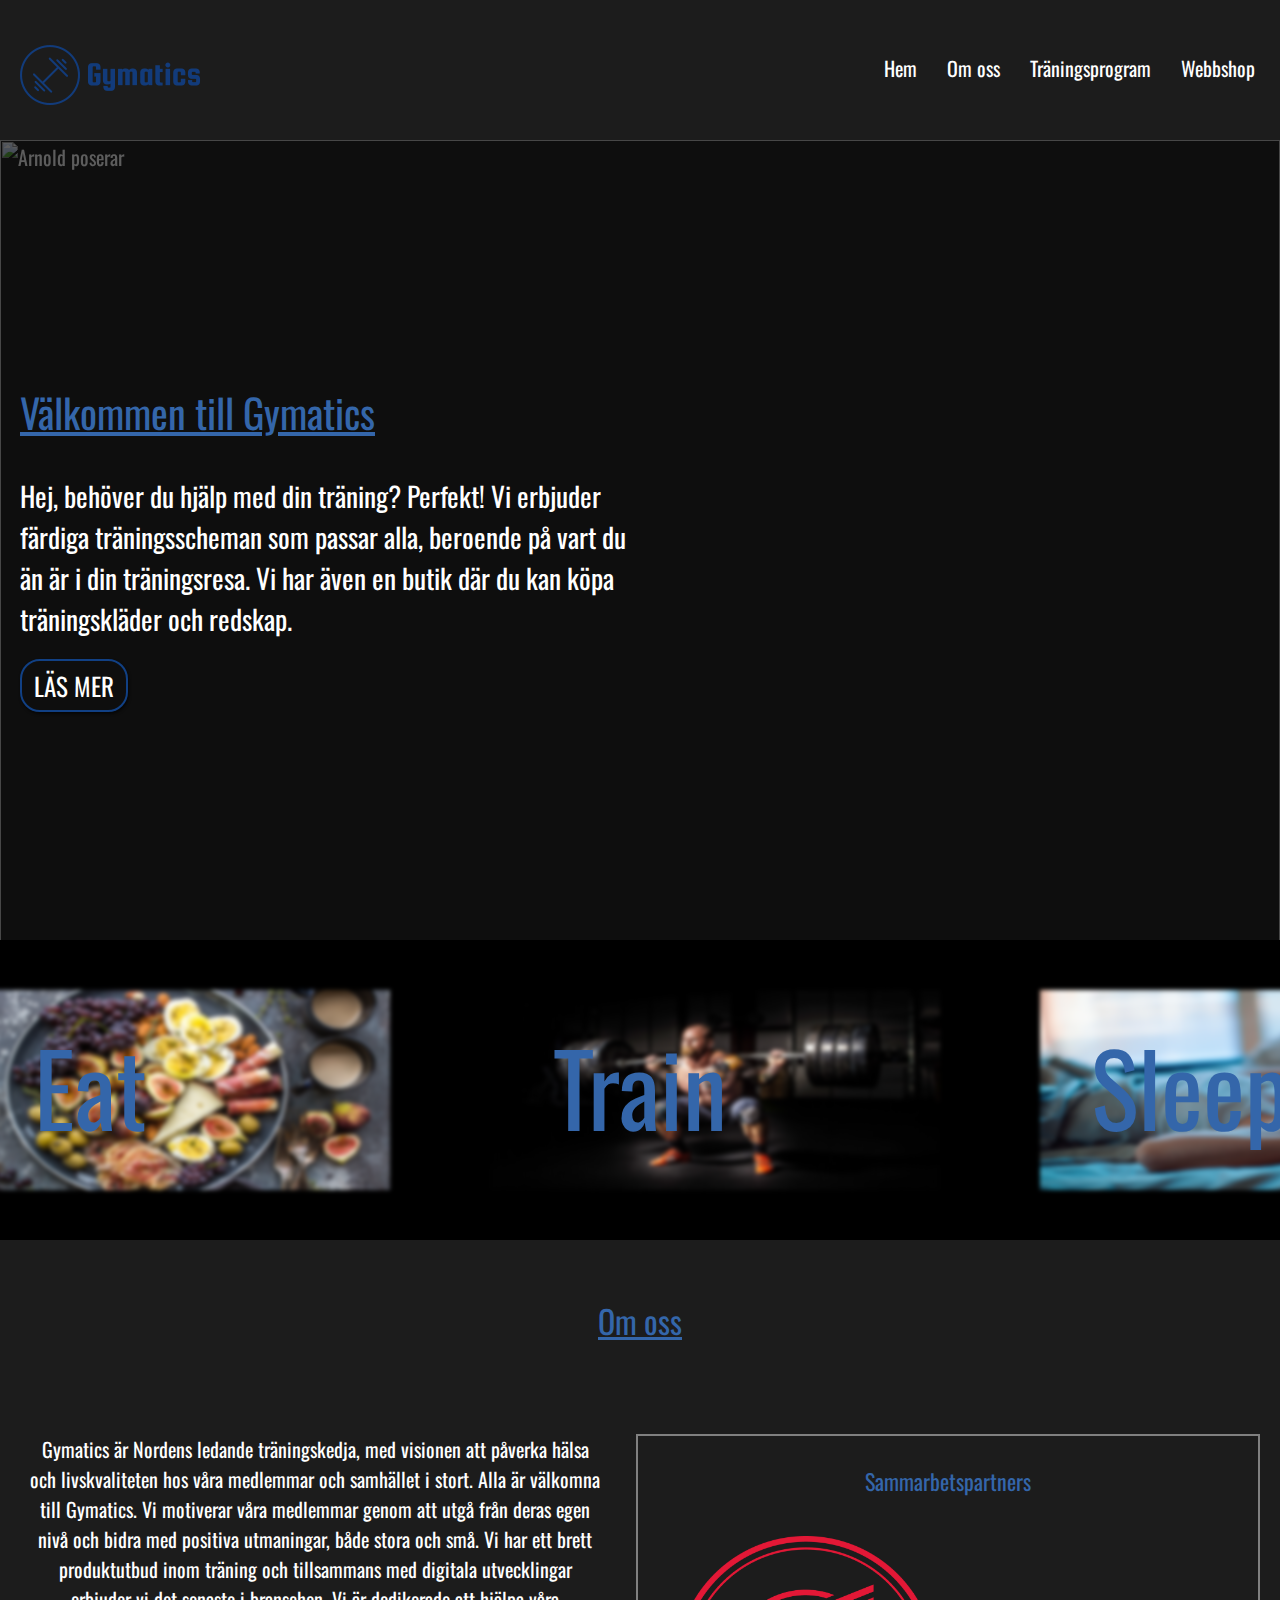
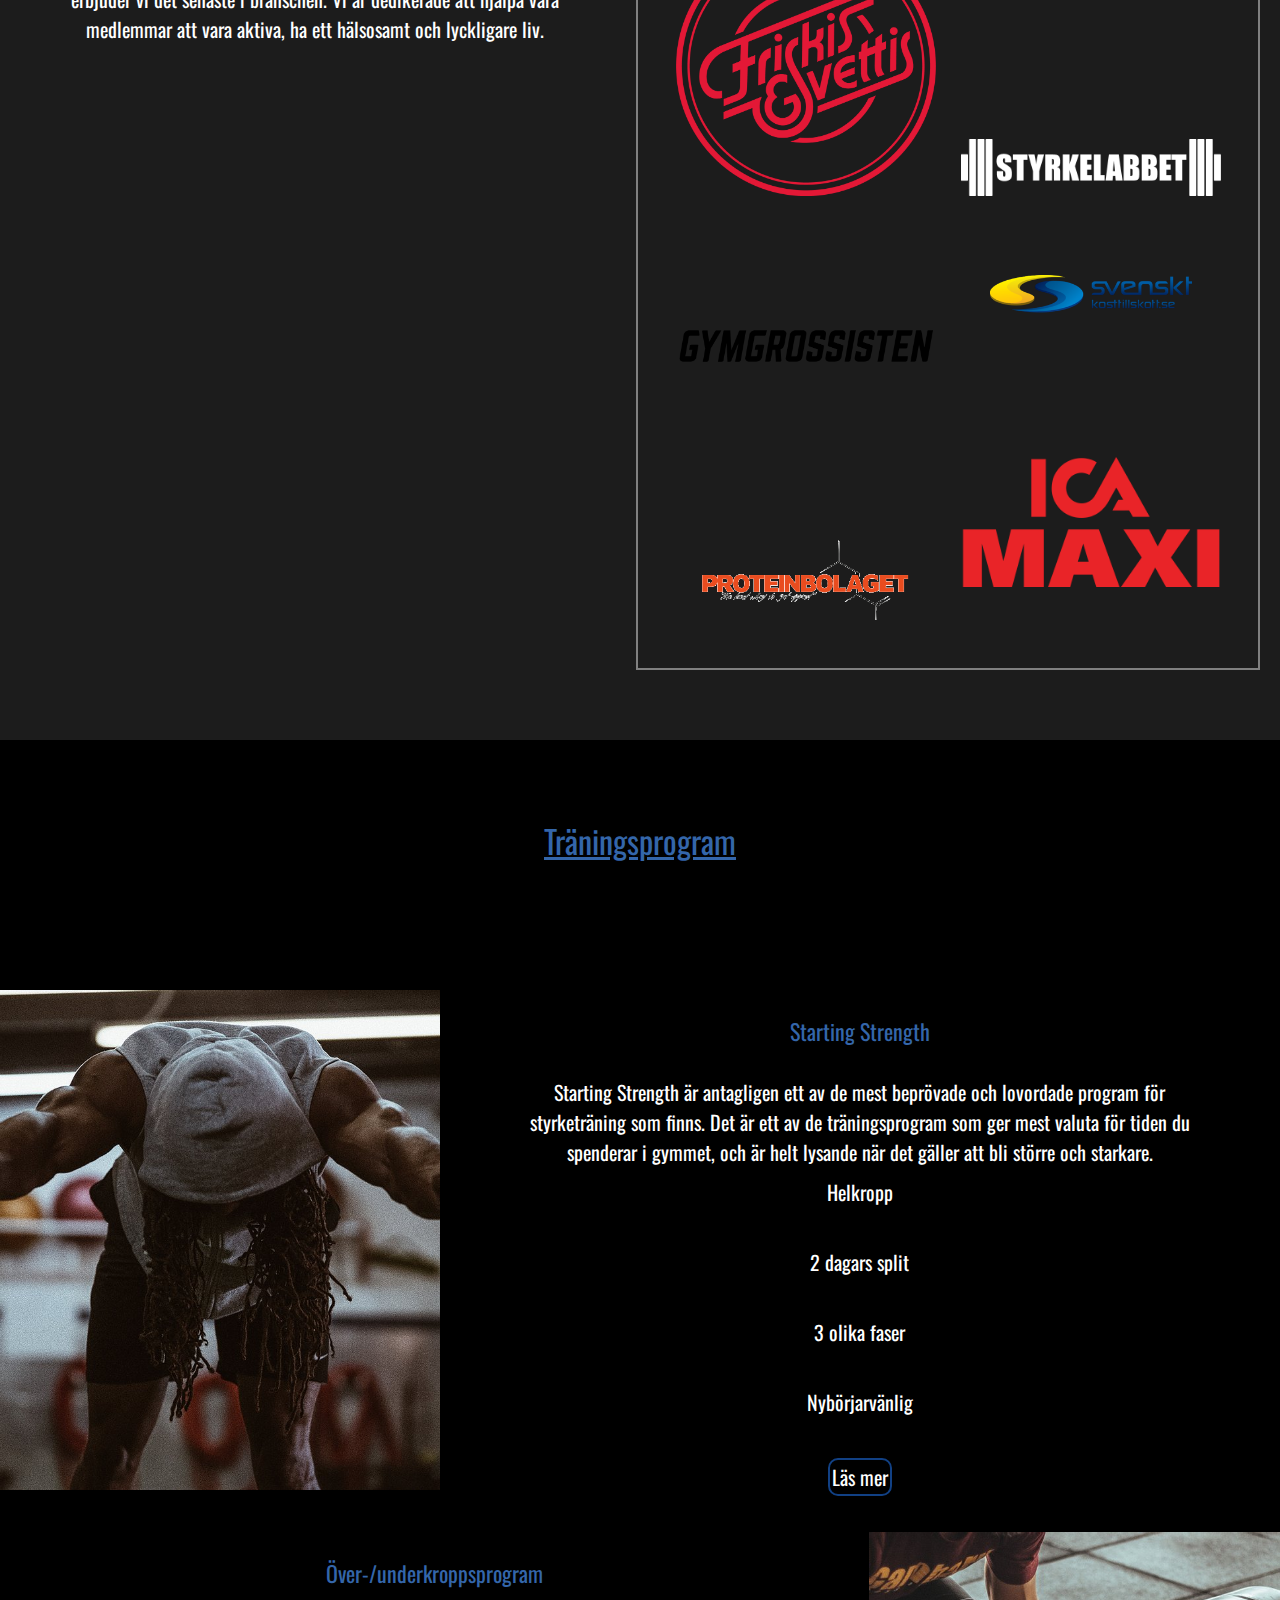
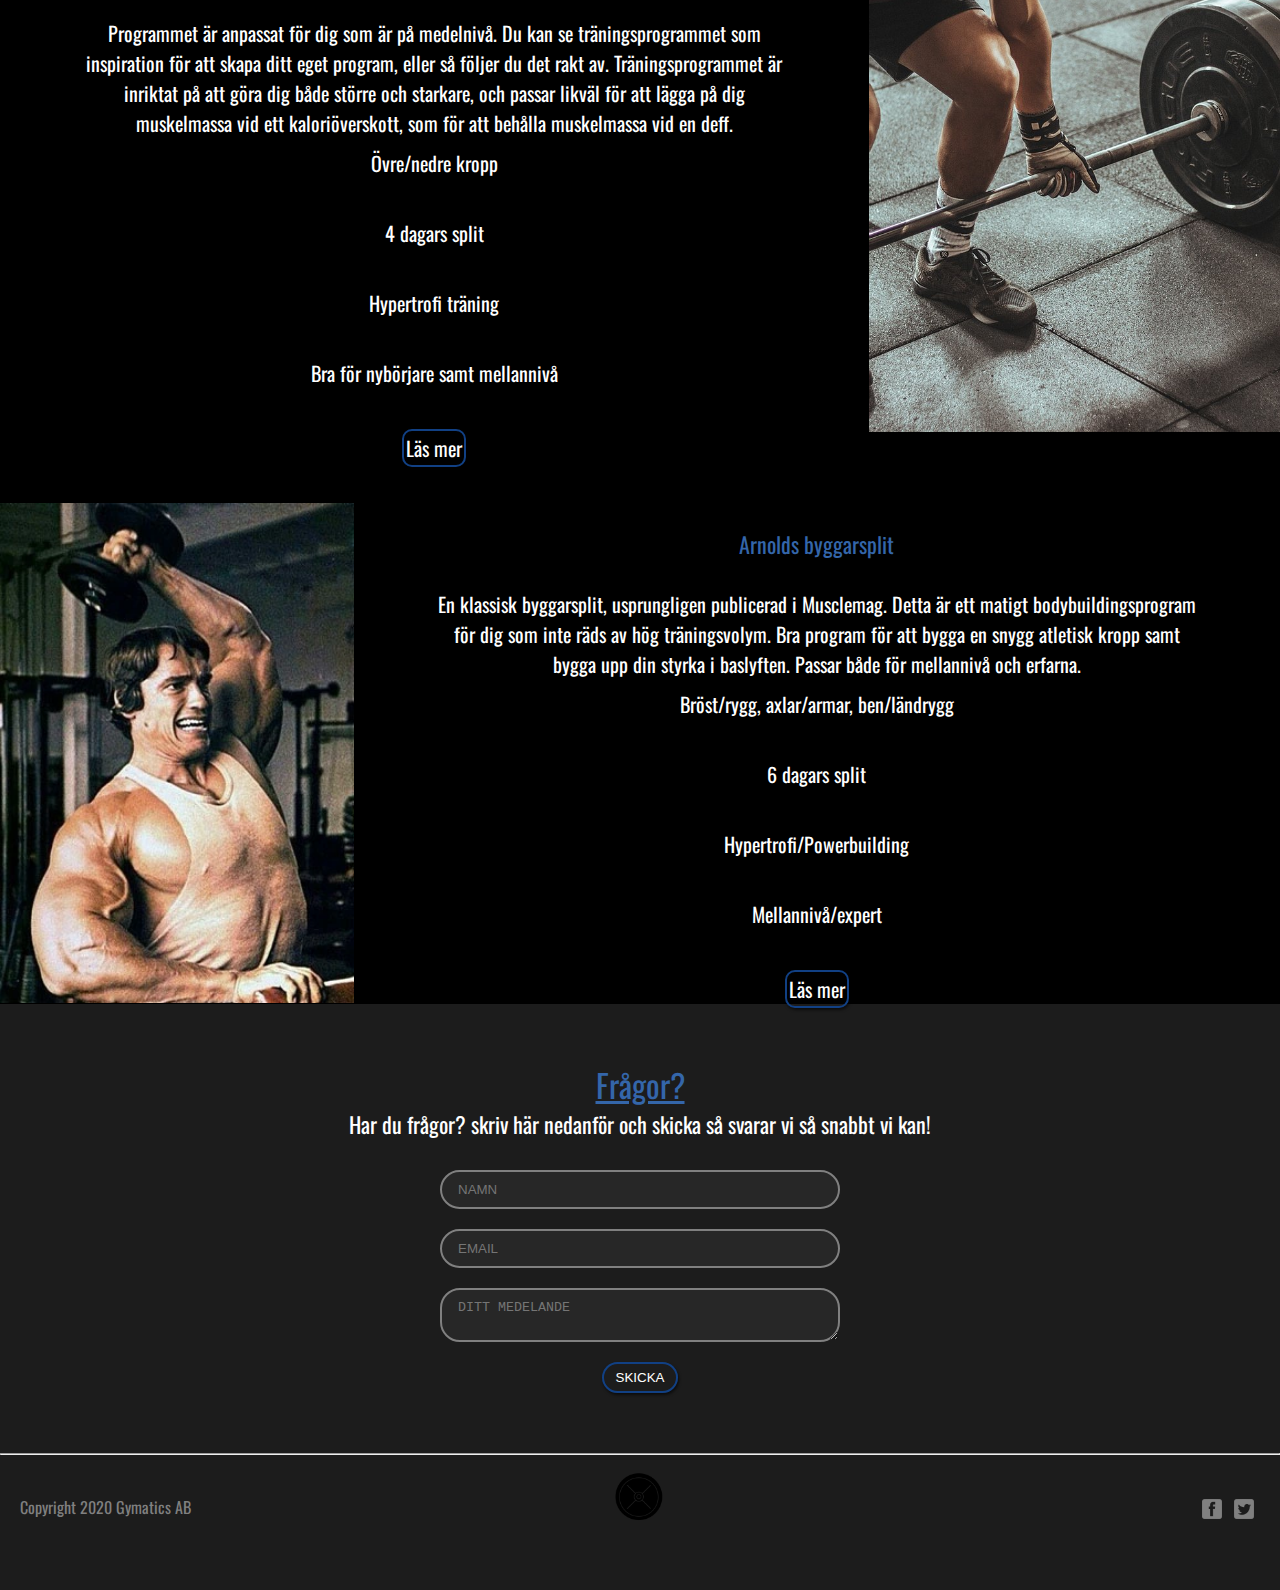
==== commit df01bd2b: "hotfixes webbshop basic styling and new javascript" ====
--- a/Index.html
+++ b/Index.html
@@ -6,10 +6,12 @@
     <link rel="preconnect" href="https://fonts.gstatic.com">
     <link href="https://fonts.googleapis.com/css2?family=Oswald:wght@300&display=swap" rel="stylesheet"> 
     <script src="main.js"></script>
+    <script src="scrollfunction.js"></script>
     <title>Gymatics</title>
 </head>
-<body>
-    
+<body> 
+
+<button onclick="topFunction()" id="topbutton"></button>
 
 <nav class="top-nav-bar" id="home">
     <img src="bilder/f02a1b10-a711-4cc4-9470-9fa210ffae31_200x200.png" alt="logga">
@@ -22,7 +24,6 @@
       <li><a href="webbshop.html">Webbshop</a></li>
     </ul>
 </nav>
-
 
 <section id="welcome" class="grid">
     <div class="welcome-text">
@@ -86,7 +87,7 @@
 <div class="grid">
 <div class="training1">
   <img src="bilder/913019_3935b2f4f25a494b843258ff1b9c447a~mv2_d_3993_2832_s_4_2.jpg" alt="guy leaning">
-  <div>
+  <div class="training-text">
   <h4>Starting Strength</h4>
   <p>Starting Strength är antagligen ett av de mest beprövade och lovordade program för styrketräning som finns. 
     Det är ett av de träningsprogram som ger mest valuta för tiden du spenderar i gymmet, 
@@ -104,7 +105,7 @@
 
 <div class="training2">
   <img src="bilder/913019_47bbd7b4dc6d47009b1d34a1fbf2493e~mv2_d_5184_3456_s_4_2.jpg" alt="deadlift">
-  <div>
+  <div class="training-text">
     <h4>Över-/underkroppsprogram</h4>
   <p>
     Programmet är anpassat för dig som är på medelnivå. 
@@ -124,7 +125,7 @@
 
 <div class="training3">
   <img src="bilder/Arnold_Training_Triceps.jpg" alt="arnold training">
-  <div>
+  <div class="training-text">
     <h4>Arnolds byggarsplit</h4>
   <p>En klassisk byggarsplit, usprungligen publicerad i Musclemag. 
     Detta är ett matigt bodybuildingsprogram för dig som inte räds av hög träningsvolym.
@@ -165,6 +166,5 @@
       </ul>
     </div>
   </footer>
-
 </body>
 </html>--- a/css/style.css
+++ b/css/style.css
@@ -73,7 +73,26 @@
     color: white;
 }
 
-
+#topbutton {
+  display: none;
+  position: fixed;
+  bottom: 20px;
+  right: 30px;
+  z-index: 99;
+  background-image: url(../bilder/toppng.com-up-arrow-top-image-png-white-392x241.png);
+  background-color: transparent;
+  background-size: contain;
+  background-repeat: no-repeat;
+  border: none;
+  cursor: pointer;
+  padding: 15px;
+  border-radius: 4px;
+  width: 50px;
+  }
+
+
+
+  
 /* MOBIL STYLING */
 #nav-ul{
     display: none;
@@ -262,6 +281,18 @@
 #training .training-button:hover{
    background-color: var(--lighter-secondary);
 }
+#training h4{
+    margin-top: -15px;
+}
+#training li{
+    margin-top: 10px;
+}
+#training ul{
+   margin-bottom: 15px;
+}
+.training1, .training2, .training3{
+    margin-bottom: 60px;
+}
 
 
 
@@ -337,12 +368,48 @@
 /* SMÅ TABLETS */
 @media screen and (min-width: 620px){
 
+
+     /* välkommen styling */
+     #welcome{
+        height: 400px;
+    }
+    #welcome img{
+        height: 50%;
+    }
+    .welcome-text{
+        align-self: center;
+    }
+
+
+     /* eat train sleep styling*/
     .images div{ 
     grid-column: 2/8;
     }
-
+    #img-section img{
+         width: 450px;
+    }
+    
+
+    /* training styling */
+    #training h4{
+        margin-top: -15px;
+    }
+    #training li{
+        margin-top: 10px;
+    }
+    #training ul{
+       margin-bottom: 15px;
+    }
+    #training img{
+         margin-top: 40px;
+    }
+    .training3{
+        margin-bottom: 60px;
+    }
+
+    /* footer styling */
     footer{
-        background-size: 15%;
+        background-size: 12%;
     }
   
 }
@@ -381,7 +448,6 @@
 }
 .welcome-text{
     grid-column: 1/4;
-    align-self: center;
 }
 
 
@@ -460,7 +526,7 @@
 
 /* footer styling */
 footer{
-    background-size: 6%;
+    background-size: 8%;
 }
 
 }
@@ -506,6 +572,15 @@
 .sponsors{
     width: 50%;
 }
+
+/* training styling*/
+.training-text{
+    margin-top: 80px;
+}
+.training1, .training2, .training3{
+    margin-bottom: 0;
+}
+
 
 /* footer styling */
 footer{
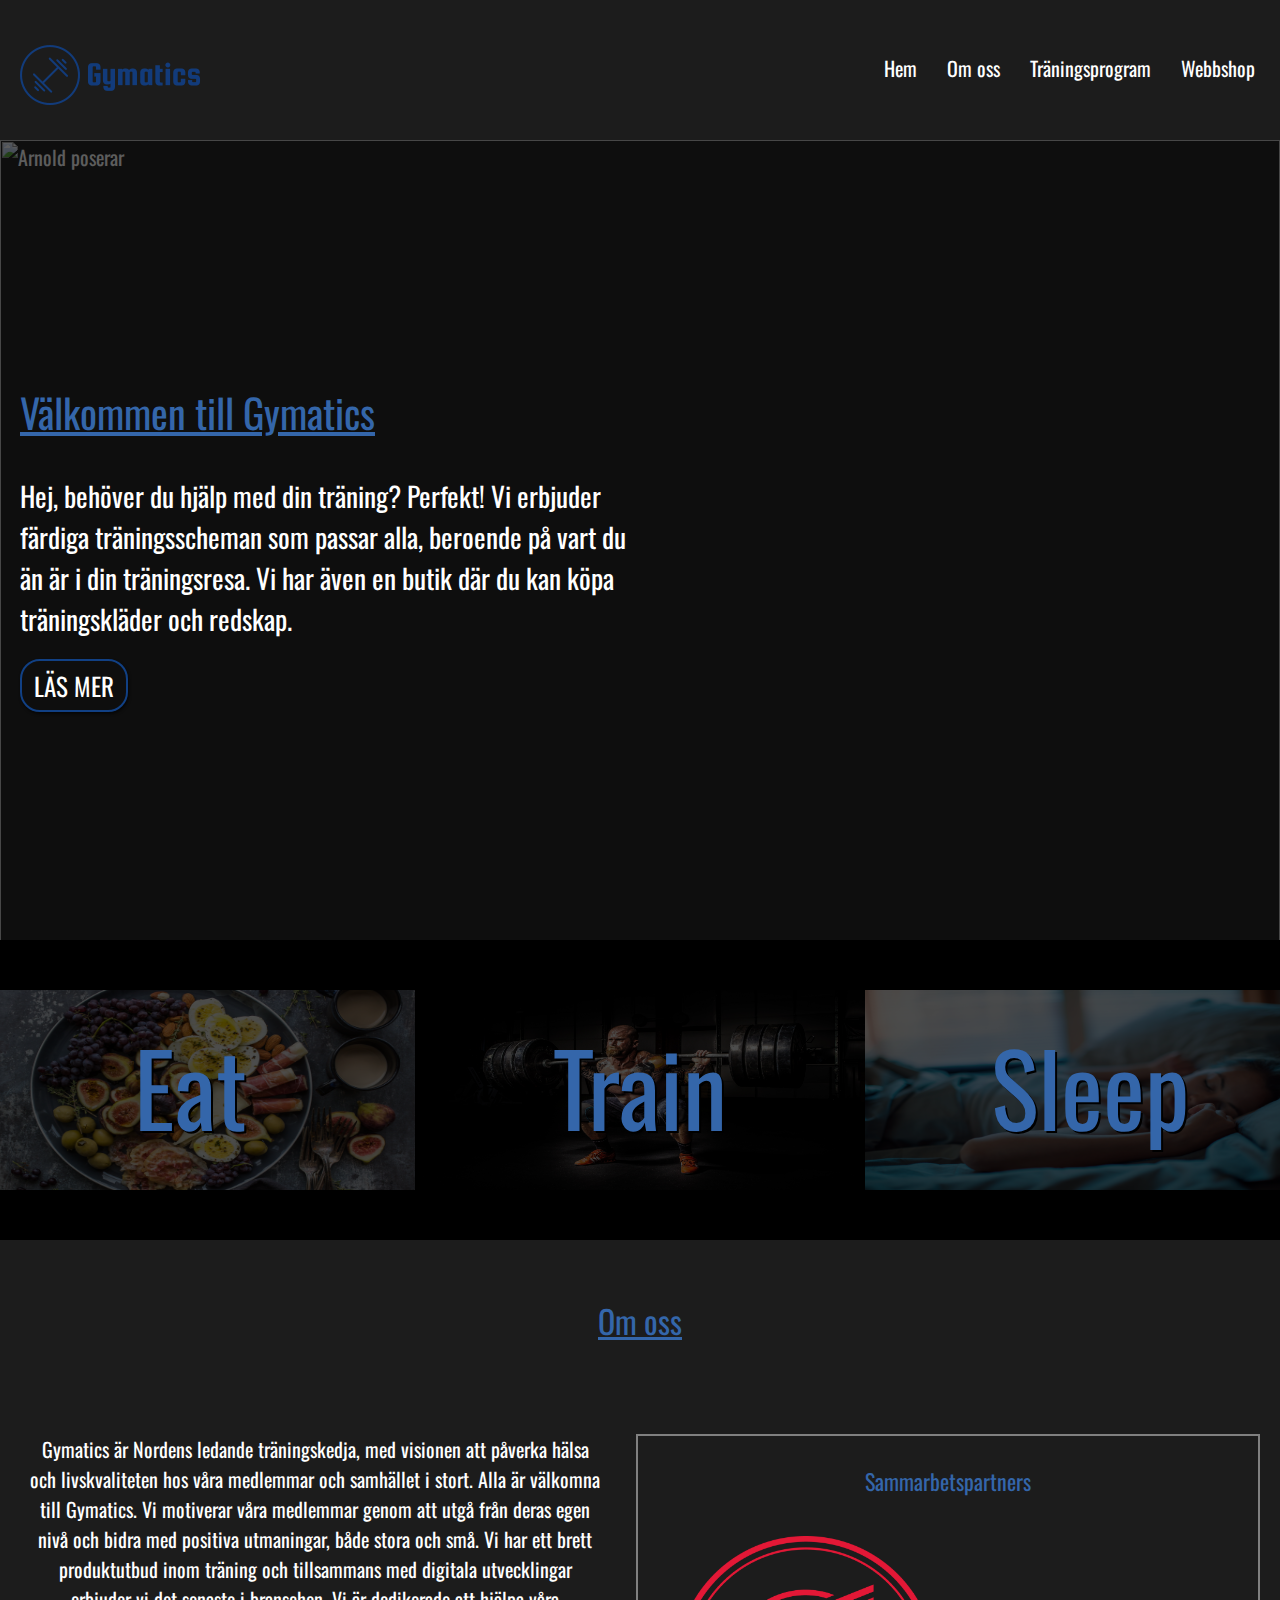
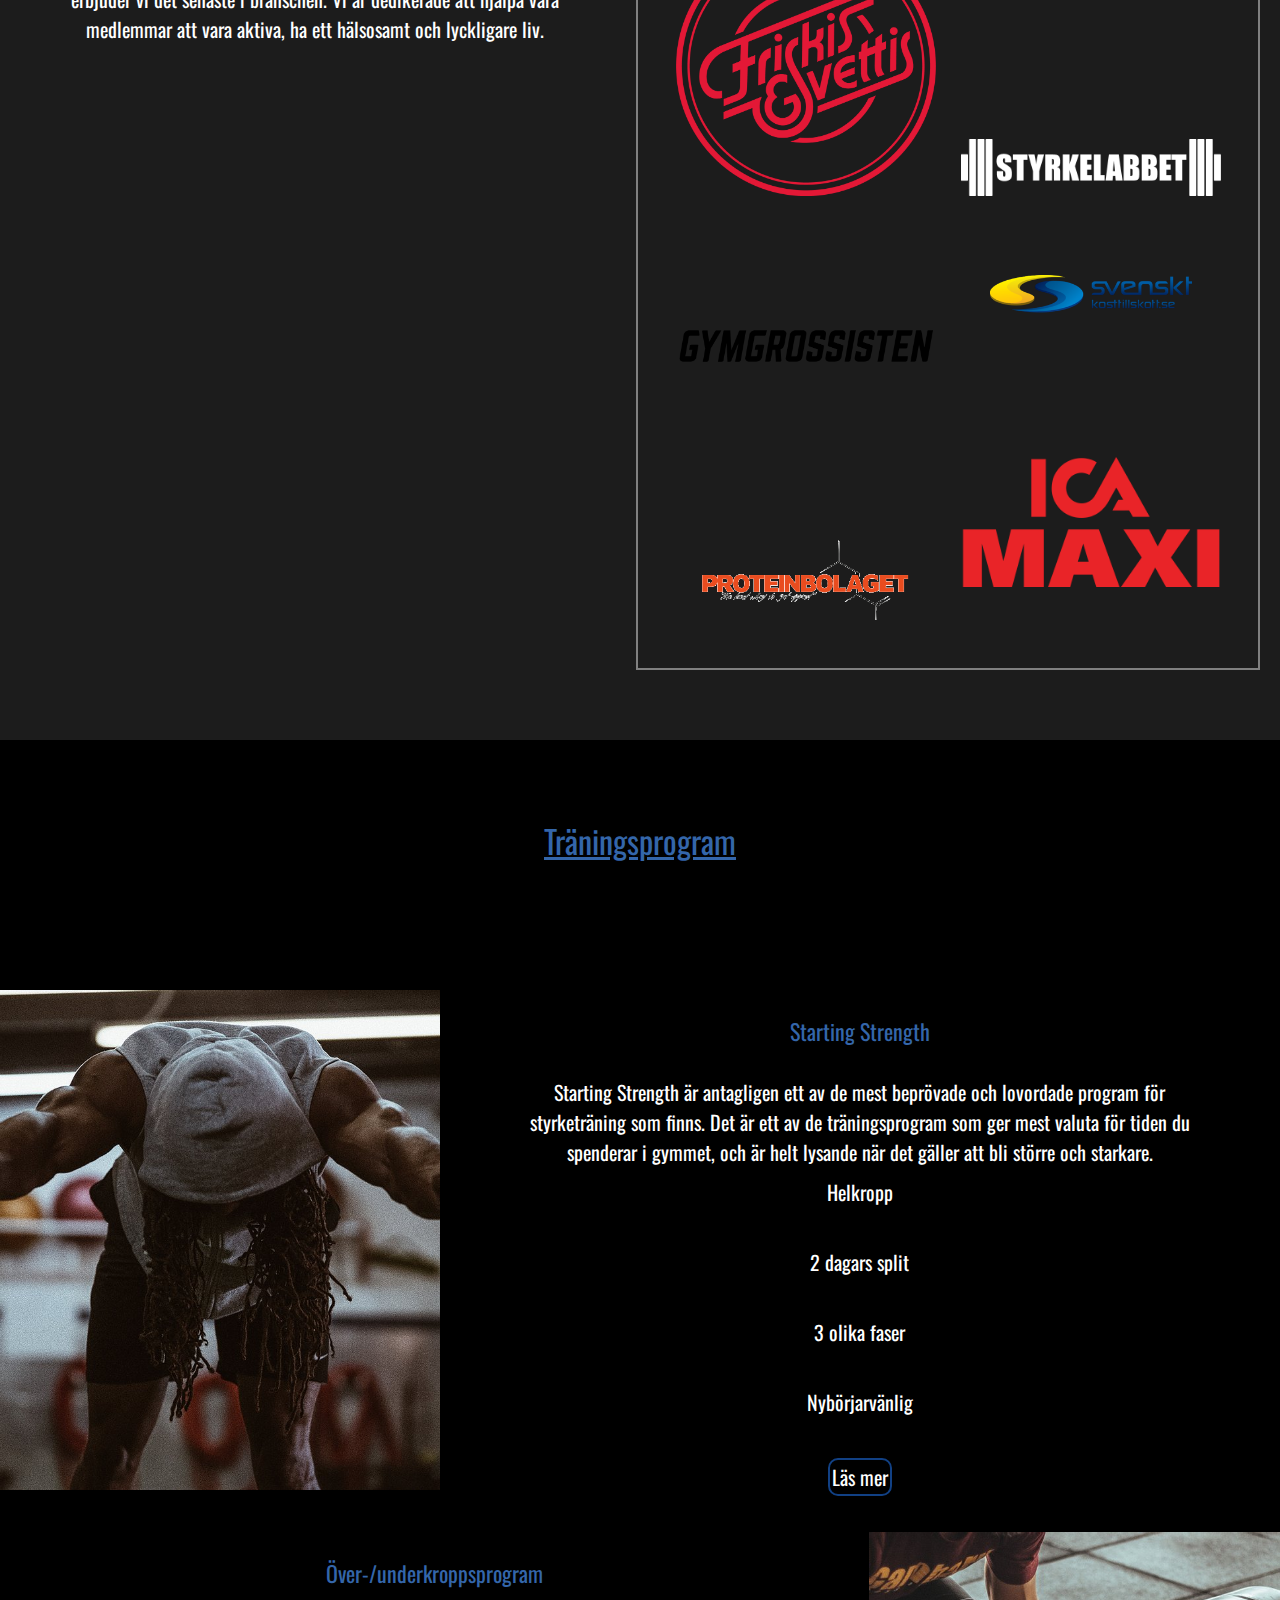
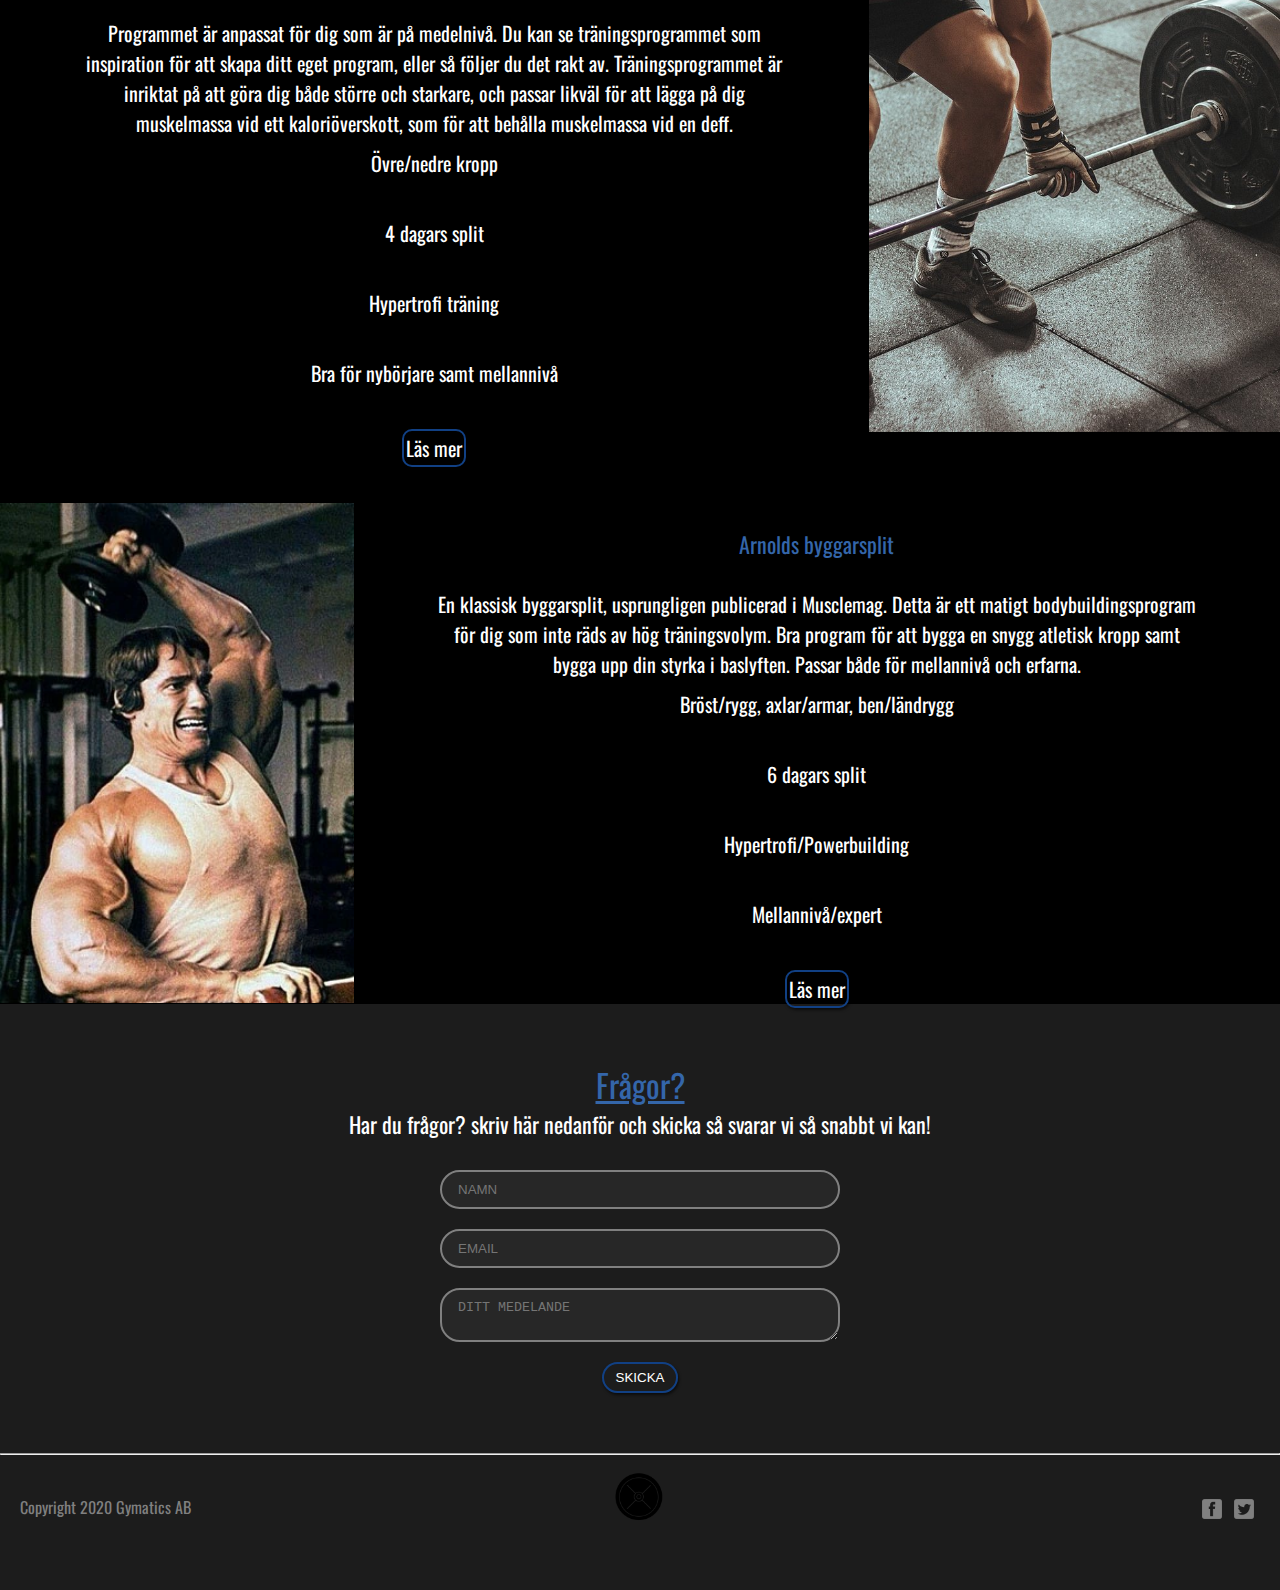
==== commit f616bb3f: "minify css" ====
--- a/Index.html
+++ b/Index.html
@@ -2,7 +2,7 @@
 <head>
     <meta charset="UTF-8">
     <meta name="viewport" content="width=device-width, initial-scale=1.0">
-    <link rel="stylesheet" href="css/style.css">
+    <link rel="stylesheet" href="css/style.min.css">
     <link rel="preconnect" href="https://fonts.gstatic.com">
     <link href="https://fonts.googleapis.com/css2?family=Oswald:wght@300&display=swap" rel="stylesheet"> 
     <script src="main.js"></script>
@@ -18,7 +18,7 @@
     <button class="hamburger" id="ham" onclick="myFunction()">
     </button> 
     <ul class="nav-ul" id="nav-ul">
-      <li><a class="test" href="#home">Hem</a></li>
+      <li><a href="#home">Hem</a></li>
       <li><a href="#about">Om oss</a></li>
       <li><a href="#training">Träningsprogram</a></li>
       <li><a href="webbshop.html">Webbshop</a></li>
--- a/css/style.min.css
+++ b/css/style.min.css
@@ -0,0 +1 @@
+a,body,li,p,ul{margin:0;padding:0;text-decoration:none;color:#fff;font-family:Oswald,sans-serif}li{list-style-type:none}:root{--primary:#1C1C1C;--secondary:#114084;--lighter-primary:#808080;--lighter-secondary:#3466AA}h1,h2,h3,h4{color:var(--lighter-secondary);font-weight:400}h1,h3{font-size:1.2em}h2{font-size:1.6em;text-decoration:underline}h4{font-size:1.1em}.leading{font-size:1.1em}body{background-color:var(--primary)}.grid{display:grid;grid-template-columns:repeat(8,1fr)}#welcome .button{background:0 0;border:2px solid var(--secondary);color:#fff;padding:6px 12px;border-radius:20px;text-transform:uppercase;box-shadow:1px 2px 3px rgba(0,0,0,.6);display:inline-block}#welcome .button:hover{background-color:var(--lighter-secondary)}input,textarea{background:rgba(255,255,255,.05);padding:10px 16px;border-radius:20px;border:2px solid var(--lighter-primary);color:#fff}#topbutton{display:none;position:fixed;bottom:20px;right:30px;z-index:99;background-image:url(../bilder/toppng.com-up-arrow-top-image-png-white-392x241.png);background-color:transparent;background-size:contain;background-repeat:no-repeat;border:none;cursor:pointer;padding:15px;border-radius:4px;width:50px}#nav-ul{display:none;height:220px}nav{display:flex;flex-wrap:wrap;justify-content:space-between;align-items:center;margin:-50px 15px -50px 15px}.nav-ul li a{display:block;margin:0 15px 15px 15px;text-align:center}.hamburger{cursor:pointer;font-size:20px;margin:20px;width:25px;height:25px;background-image:url(../bilder/hamburger-menu.png);background-size:cover;border:none;background-color:transparent}ul{width:100%}li a:hover{color:var(--secondary)}#welcome{padding:0 20px 0 20px;background:rgba(0,0,0,.5)}.welcome-text{grid-column:1/8}.welcome-text a{margin:20px 0}#welcome img{width:100%;height:40%;position:absolute;left:0;z-index:-5000;grid-column:6/9;opacity:.7}#img-section{padding:30px 20px;position:relative;text-align:center;background-color:#000}.images div{grid-column:1/9;margin:20px 0}#img-section img{height:200px;width:100%}#img-section h4{font-size:100px;text-shadow:2px 2px #000}.eat{position:absolute;left:50%;transform:translate(-50%,-210%)}.train{position:absolute;left:50%;transform:translate(-50%,-210%)}.sleep{position:absolute;left:50%;transform:translate(-50%,-210%)}.project-img{opacity:.3}#about{padding:30px 20px}#about ul{margin:40px 0}#about li{padding:10px;grid-column:1/9;text-align:center}#about .sponsors{border:2px solid var(--lighter-primary);text-align:center}#about h2{text-align:center}.sponsors img{width:200px;margin:10px}#about a{margin:20px 0}#training h2{text-align:center}#training h4{padding-top:30px;grid-column:1/9;text-align:center}#training p{padding:20px 30px 0 30px}.training1,.training2,.training3{grid-column:1/9;text-align:center}#training img{height:350px}#training{background-color:#000;padding-top:50px}#training .training-button{background:0 0;border:2px solid var(--secondary);color:#fff;padding:6px 12px;border-radius:20px;text-transform:uppercase;box-shadow:1px 2px 3px rgba(0,0,0,.6);grid-column:4/6;text-align:center;margin-top:10px}.training-button{margin-bottom:50px}#training .training-button:hover{background-color:var(--lighter-secondary)}#training h4{margin-top:-15px}#training li{margin-top:10px}#training ul{margin-bottom:15px}.training1,.training2,.training3{margin-bottom:60px}#contact{padding:30px 20px}#contact h2,#contact p{text-align:center;margin-bottom:0}#contact form{width:80%;max-width:400px;margin:20px auto;text-align:center}#contact input,#contact textarea{width:100%;margin:10px 0}#contact .contact-button{margin-top:10px;background:0 0;border:2px solid var(--secondary);color:#fff;padding:6px 12px;border-radius:20px;text-transform:uppercase;box-shadow:1px 2px 3px rgba(0,0,0,.6);grid-column:4/6;text-align:center}#contact .contact-button:hover{background-color:var(--lighter-secondary)}footer{padding:30px 20px;background-image:url(../bilder/708929-200.png);background-size:25%;background-repeat:no-repeat;background-position:top center}footer .copyright{grid-column:1/3;font-size:.8em;color:var(--lighter-primary)}footer .socials{grid-column:7/9;display:flex;justify-content:flex-end}footer li{margin:0 6px}footer img{width:20px}@media screen and (min-width:620px){#welcome{height:400px}#welcome img{height:50%}.welcome-text{align-self:center}.images div{grid-column:2/8}#img-section img{width:450px}#training h4{margin-top:-15px}#training li{margin-top:10px}#training ul{margin-bottom:15px}#training img{margin-top:40px}.training3{margin-bottom:60px}footer{background-size:12%}}@media screen and (min-width:960px){body{font-size:18px}nav{margin:-35px 10px -45px 10px;justify-content:space-between}#nav-ul{display:flex;width:auto;align-items:center}nav button{display:none}#welcome{height:600px}#welcome img{height:70%}.welcome-text{grid-column:1/4}.images{display:flex;justify-content:center;gap:0}#img-section h4{position:static;transform:translate(0,-210%)}#img-section{height:240px}.images div{width:100%}.clearfix::after{content:"";clear:both;display:table}#about{margin-bottom:40px}#about li{float:left;width:35%;margin-top:40px}.sponsors img{width:200px}.sponsors{float:right;width:60%;margin-top:50px}#training h2{padding-bottom:60px}#training h4{padding:0}#training p{padding:0 80px 0 80px}#training li{padding-bottom:30px;text-align:center}.training1,.training2,.training3{display:flex}#training img{height:500px}.training2 img{order:1}#training .training-button{padding:2px 2px;border-radius:10px;text-transform:none}footer{background-size:8%}}@media screen and (min-width:1200px){body{font-size:20px}#welcome{height:800px}#welcome img{height:100%}.welcome-text{grid-column:1/5;font-size:25px}.images{gap:0}.images div{width:100%}#img-section h4{transform:translate(0,-210%)}#about li{width:46%}.sponsors img{width:260px}.sponsors{width:50%}.training-text{margin-top:80px}.training1,.training2,.training3{margin-bottom:0}footer{background-size:5%}}